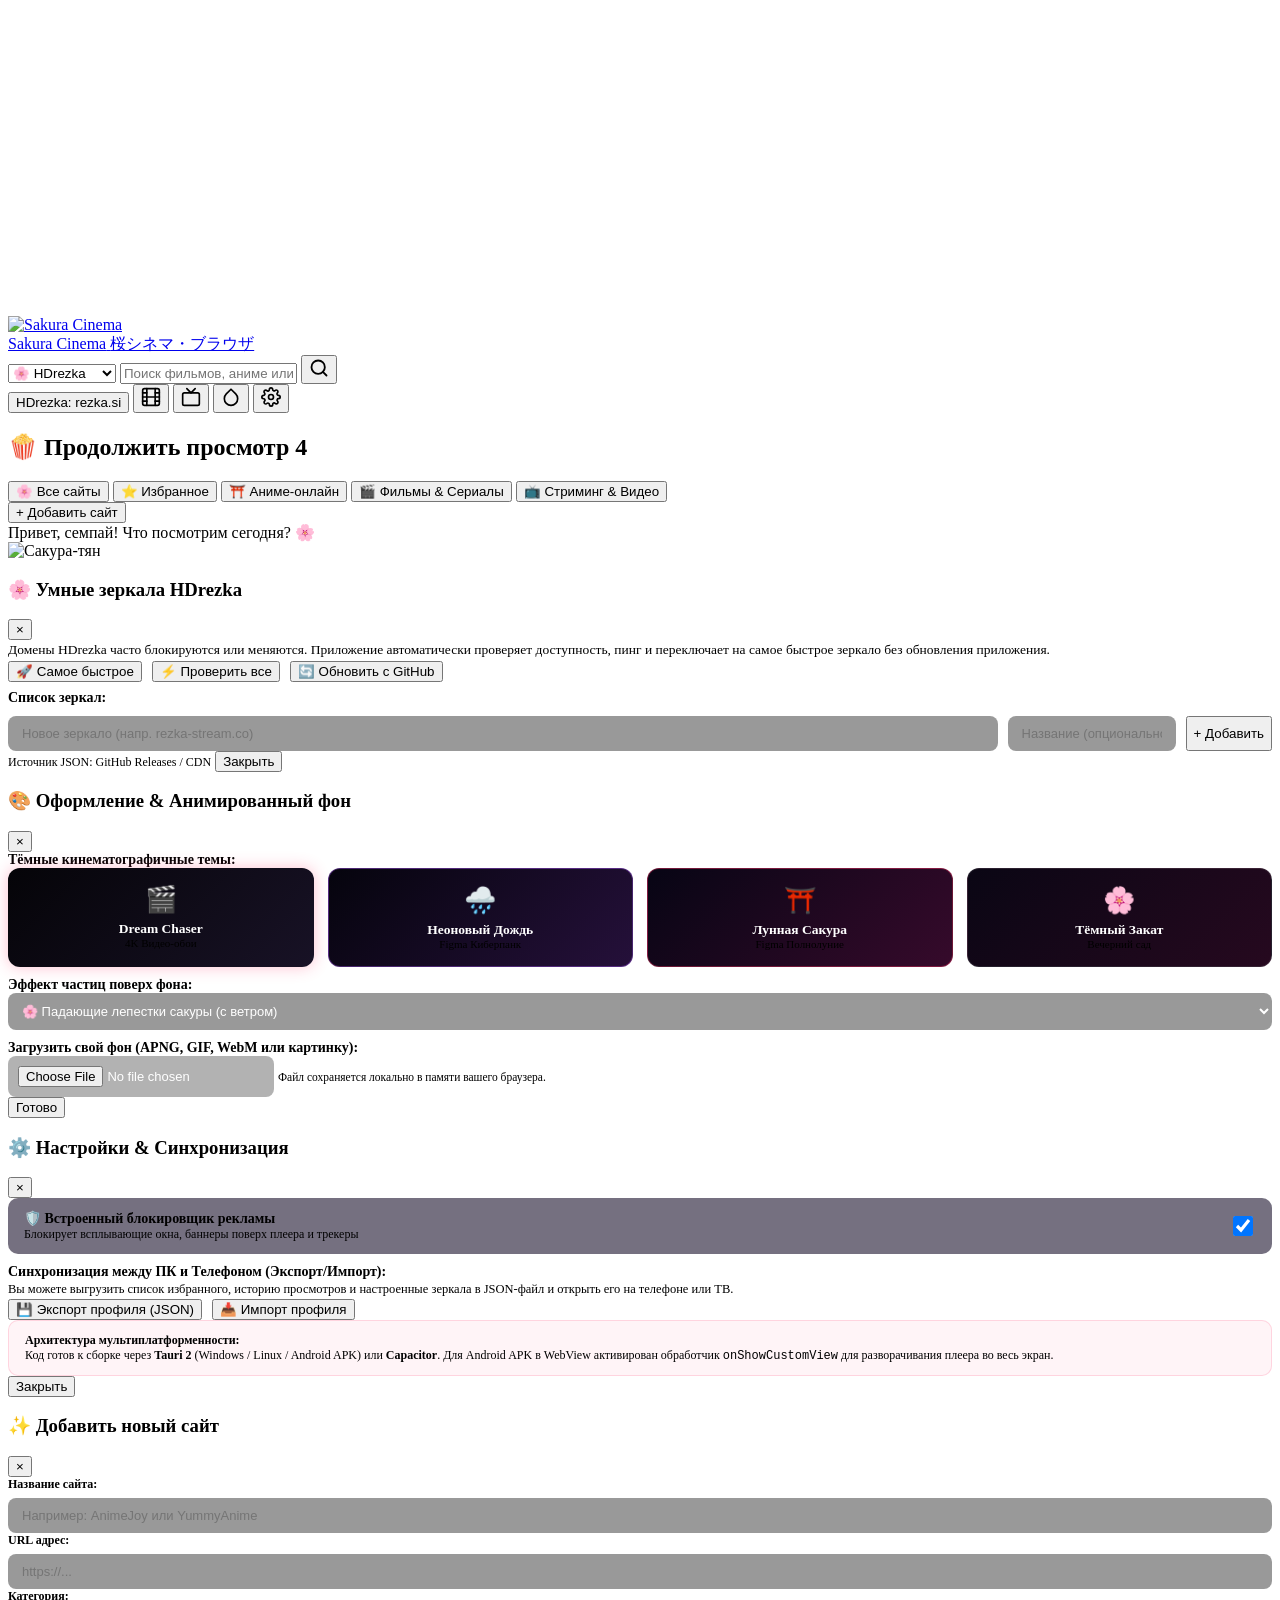
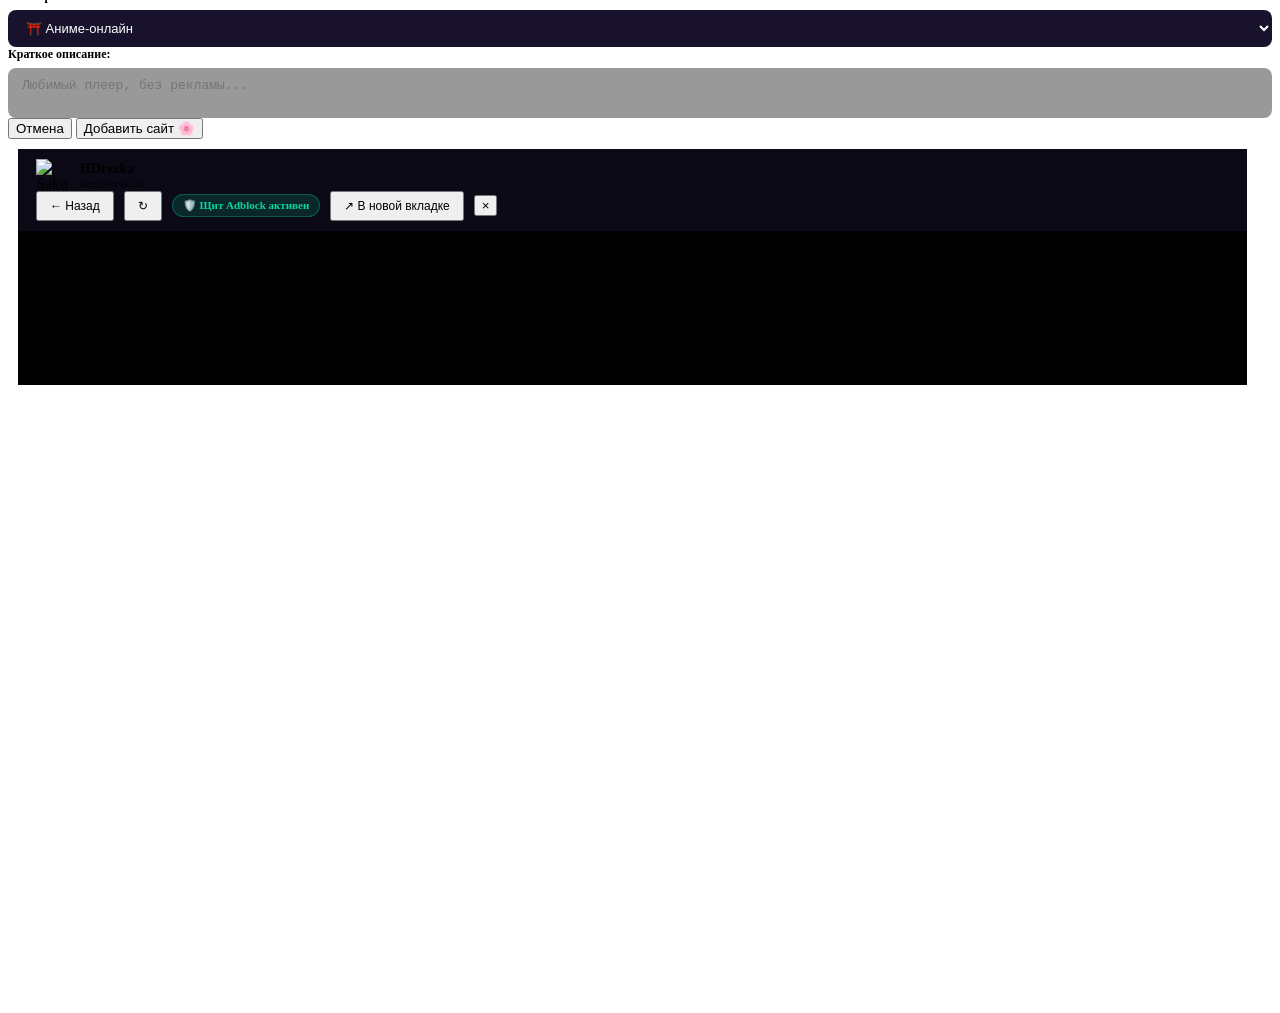
==== index.html @ 9b721555 "Add index.html" ====
<!DOCTYPE html>
<html lang="ru">
<head>
  <meta charset="UTF-8">
  <meta name="viewport" content="width=device-width, initial-scale=1.0, maximum-scale=1.0, user-scalable=no">
  <meta name="theme-color" content="#050408">
  <meta name="mobile-web-app-capable" content="yes">
  <meta name="apple-mobile-web-app-capable" content="yes">
  <link rel="manifest" href="manifest.json">
  <title>Sakura Cinema Browser 🌸 — Аниме-браузер & Кинотеатр</title>
  
  <!-- Favicon SVG -->
  <link rel="icon" type="image/png" href="assets/logo-dark.png">
  
  <!-- Stylesheets -->
  <link rel="stylesheet" href="css/styles.css">
</head>
<body class="bg-dream-chaser">

  <!-- Video Wallpaper Background Layer -->
  <div class="bg-video-container active" id="bgVideoContainer">
    <video id="bgVideoWallpaper" class="bg-video-wallpaper" src="assets/dream-chaser.mp4" autoplay loop muted playsinline></video>
    <div class="bg-dark-vignette"></div>
  </div>

  <!-- Interactive Dynamic Particle Background (Sakura Petals / Cyberpunk Rain / Fireflies) -->
  <canvas id="particleCanvas"></canvas>

  <!-- Cinema Mode Dim Backdrop -->
  <div class="cinema-dim-overlay" id="cinemaOverlay" title="Нажмите, чтобы включить свет"></div>

  <!-- Main Application Container -->
  <div class="app-container">

    <!-- Top Navigation Header -->
    <header class="main-header glass-panel">
      <!-- Logo & Brand -->
      <a href="#" class="logo-group">
        <div class="logo-icon-wrap">
          <img src="assets/logo-dark.png" alt="Sakura Cinema" class="brand-logo-img">
        </div>
        <div class="logo-text">
          <span class="logo-title">Sakura Cinema</span>
          <span class="logo-subtitle">桜シネマ・ブラウザ</span>
        </div>
      </a>

      <!-- Omnibox Multi-Search -->
      <div class="search-container">
        <form id="searchForm" class="search-box">
          <select id="searchEngine" class="search-engine-select" title="Выбор источника поиска">
            <option value="hdrezka">🌸 HDrezka</option>
            <option value="animego">🔥 AnimeGo</option>
            <option value="kinopoisk">🎬 Кинопоиск</option>
            <option value="youtube">📺 YouTube</option>
            <option value="web">🌐 Веб / URL</option>
          </select>
          <input 
            type="text" 
            id="searchInput" 
            class="search-input" 
            placeholder="Поиск фильмов, аниме или введите адрес сайта... (Клавиша /)" 
            autocomplete="off" 
            spellcheck="false"
          >
          <button type="submit" class="search-btn" title="Искать">
            <svg width="20" height="20" viewBox="0 0 24 24" fill="none" stroke="currentColor" stroke-width="2.2" stroke-linecap="round" stroke-linejoin="round">
              <circle cx="11" cy="11" r="8"></circle>
              <line x1="21" y1="21" x2="16.65" y2="16.65"></line>
            </svg>
          </button>
        </form>
      </div>

      <!-- Action Buttons -->
      <div class="header-actions">
        <!-- Quick HDrezka Mirrors Status Pill -->
        <button class="mirror-quick-btn" id="headerMirrorBtn" title="Нажмите для управления зеркалами HDrezka">
          <span class="status-dot"></span>
          <span>HDrezka:</span>
          <span class="mirror-name-text">rezka.si</span>
        </button>

        <!-- Cinema Mode Button -->
        <button class="icon-btn tooltip-wrap" id="btnCinemaMode" data-tooltip="Режим кинотеатра (Клавиша C)">
          <svg width="20" height="20" viewBox="0 0 24 24" fill="none" stroke="currentColor" stroke-width="2" stroke-linecap="round" stroke-linejoin="round">
            <rect x="2" y="2" width="20" height="20" rx="2.18" ry="2.18"></rect>
            <line x1="7" y1="2" x2="7" y2="22"></line>
            <line x1="17" y1="2" x2="17" y2="22"></line>
            <line x1="2" y1="12" x2="22" y2="12"></line>
            <line x1="2" y1="7" x2="7" y2="7"></line>
            <line x1="2" y1="17" x2="7" y2="17"></line>
            <line x1="17" y1="17" x2="22" y2="17"></line>
            <line x1="17" y1="7" x2="22" y2="7"></line>
          </svg>
        </button>

        <!-- TV Mode Button -->
        <button class="icon-btn tooltip-wrap" id="btnTvMode" data-tooltip="ТВ-режим (Для пульта)">
          <svg width="20" height="20" viewBox="0 0 24 24" fill="none" stroke="currentColor" stroke-width="2" stroke-linecap="round" stroke-linejoin="round">
            <rect x="2" y="7" width="20" height="15" rx="2" ry="2"></rect>
            <polyline points="17 2 12 7 7 2"></polyline>
          </svg>
        </button>

        <!-- Background & Themes Modal -->
        <button class="icon-btn tooltip-wrap" id="btnThemeModal" data-tooltip="Смена фона и APNG">
          <svg width="20" height="20" viewBox="0 0 24 24" fill="none" stroke="currentColor" stroke-width="2" stroke-linecap="round" stroke-linejoin="round">
            <path d="M12 2.69l5.66 5.66a8 8 0 1 1-11.31 0z"></path>
          </svg>
        </button>

        <!-- Settings Modal -->
        <button class="icon-btn tooltip-wrap" id="btnSettingsModal" data-tooltip="Настройки & Блокировщик">
          <svg width="20" height="20" viewBox="0 0 24 24" fill="none" stroke="currentColor" stroke-width="2" stroke-linecap="round" stroke-linejoin="round">
            <circle cx="12" cy="12" r="3"></circle>
            <path d="M19.4 15a1.65 1.65 0 0 0 .33 1.82l.06.06a2 2 0 0 1 0 2.83 2 2 0 0 1-2.83 0l-.06-.06a1.65 1.65 0 0 0-1.82-.33 1.65 1.65 0 0 0-1 1.51V21a2 2 0 0 1-2 2 2 2 0 0 1-2-2v-.09A1.65 1.65 0 0 0 9 19.4a1.65 1.65 0 0 0-1.82.33l-.06.06a2 2 0 0 1-2.83 0 2 2 0 0 1 0-2.83l.06-.06a1.65 1.65 0 0 0 .33-1.82 1.65 1.65 0 0 0-1.51-1H3a2 2 0 0 1-2-2 2 2 0 0 1 2-2h.09A1.65 1.65 0 0 0 4.6 9a1.65 1.65 0 0 0-.33-1.82l-.06-.06a2 2 0 0 1 0-2.83 2 2 0 0 1 2.83 0l.06.06a1.65 1.65 0 0 0 1.82.33H9a1.65 1.65 0 0 0 1-1.51V3a2 2 0 0 1 2-2 2 2 0 0 1 2 2v.09a1.65 1.65 0 0 0 1 1.51 1.65 1.65 0 0 0 1.82-.33l.06-.06a2 2 0 0 1 2.83 0 2 2 0 0 1 0 2.83l-.06.06a1.65 1.65 0 0 0-.33 1.82V9a1.65 1.65 0 0 0 1.51 1H21a2 2 0 0 1 2 2 2 2 0 0 1-2 2h-.09a1.65 1.65 0 0 0-1.51 1z"></path>
          </svg>
        </button>
      </div>
    </header>

    <!-- "Продолжить просмотр" (Continue Watching History) -->
    <section class="history-section">
      <div class="section-header">
        <h2 class="section-title">
          <span>🍿 Продолжить просмотр</span>
          <span class="badge-count" id="historyCountBadge">4</span>
        </h2>
      </div>
      <div class="history-scroll-container" id="historyContainer">
        <!-- Rendered dynamically by app.js -->
      </div>
    </section>

    <!-- Categories & Filter Pills -->
    <div class="category-filter-wrap">
      <div class="category-pills">
        <button class="cat-pill active" data-cat="all">🌸 Все сайты</button>
        <button class="cat-pill" data-cat="favorites">⭐ Избранное</button>
        <button class="cat-pill" data-cat="anime">⛩️ Аниме-онлайн</button>
        <button class="cat-pill" data-cat="cinema">🎬 Фильмы & Сериалы</button>
        <button class="cat-pill" data-cat="streaming">📺 Стриминг & Видео</button>
      </div>

      <button class="add-site-btn" id="btnOpenAddSite">
        <span>+ Добавить сайт</span>
      </button>
    </div>

    <!-- Main Sites Poster Grid -->
    <main class="sites-grid" id="sitesGrid">
      <!-- Site cards generated dynamically by app.js -->
    </main>

  </div>

  <!-- Anime Mascot Companion (Сакура-тян 🌸) -->
  <aside class="mascot-wrapper" id="mascotContainer" aria-label="Талисман Сакура-тян">
    <div class="mascot-speech-bubble hidden" id="mascotSpeech">
      <div id="mascotSpeechText">Привет, семпай! Что посмотрим сегодня? 🌸</div>
    </div>
    <div class="mascot-avatar-container" id="mascotAvatar" title="Нажми на меня!">
      <img src="assets/mascot-dark.png" alt="Сакура-тян" class="mascot-dark-img" width="95" height="95">
    </div>
  </aside>

  <!-- ========================================================================
       MODAL: HDrezka Mirrors Manager
       ======================================================================== -->
  <div class="modal-backdrop" id="mirrorsModal">
    <div class="modal-window">
      <div class="modal-header">
        <h3 class="modal-title">
          <span>🌸 Умные зеркала HDrezka</span>
        </h3>
        <button class="modal-close-btn">&times;</button>
      </div>
      <div class="modal-body">
        <div style="font-size: 13.5px; color: var(--text-muted); line-height: 1.5;">
          Домены HDrezka часто блокируются или меняются. Приложение автоматически проверяет доступность, пинг и переключает на самое быстрое зеркало без обновления приложения.
        </div>

        <div style="display: flex; gap: 10px; flex-wrap: wrap;">
          <button class="btn-primary" id="btnAutoSelectFastest">🚀 Самое быстрое</button>
          <button class="btn-secondary" id="btnTestAllMirrors">⚡ Проверить все</button>
          <button class="btn-secondary" id="btnSyncGitHubMirrors">🔄 Обновить с GitHub</button>
        </div>

        <div style="font-weight: 700; font-size: 14px; margin-top: 8px;">Список зеркал:</div>
        <div id="modalMirrorsList" style="display: flex; flex-direction: column; gap: 10px;">
          <!-- Mirrors items generated dynamically -->
        </div>

        <!-- Add Custom Mirror Input -->
        <form id="formAddMirror" style="display: flex; gap: 10px; margin-top: 10px;">
          <input 
            type="text" 
            id="inputMirrorUrl" 
            placeholder="Новое зеркало (напр. rezka-stream.co)" 
            style="flex: 1; padding: 10px 14px; border-radius: 8px; border: 1px solid var(--border-glass); background: rgba(0,0,0,0.4); color: #fff; font-size: 13px;" 
            required
          >
          <input 
            type="text" 
            id="inputMirrorLabel" 
            placeholder="Название (опционально)" 
            style="width: 140px; padding: 10px 14px; border-radius: 8px; border: 1px solid var(--border-glass); background: rgba(0,0,0,0.4); color: #fff; font-size: 13px;"
          >
          <button type="submit" class="btn-secondary">+ Добавить</button>
        </form>
      </div>
      <div class="modal-footer">
        <span style="font-size: 12px; color: var(--text-dim);">Источник JSON: GitHub Releases / CDN</span>
        <button class="btn-secondary modal-close-trigger">Закрыть</button>
      </div>
    </div>
  </div>

  <!-- ========================================================================
       MODAL: Backgrounds & Themes Selector
       ======================================================================== -->
  <div class="modal-backdrop" id="themeModal">
    <div class="modal-window">
      <div class="modal-header">
        <h3 class="modal-title">
          <span>🎨 Оформление & Анимированный фон</span>
        </h3>
        <button class="modal-close-btn">&times;</button>
      </div>
      <div class="modal-body">
        <div style="font-weight: 700; font-size: 14px;">Тёмные кинематографичные темы:</div>
        <div style="display: grid; grid-template-columns: repeat(auto-fit, minmax(170px, 1fr)); gap: 14px;">
          <!-- 1. Dream Chaser 4K Video Wallpaper -->
          <div class="bg-preset-card" data-preset="dream-chaser" style="padding: 16px; border-radius: 12px; background: linear-gradient(135deg, #050408, #181226); border: 1.5px solid var(--sakura-pink); cursor: pointer; text-align: center; box-shadow: 0 0 16px rgba(255,51,102,0.3);">
            <div style="font-size: 26px;">🎬</div>
            <div style="font-weight: 700; font-size: 13.5px; margin-top: 6px; color: #fff;">Dream Chaser</div>
            <div style="font-size: 11px; color: var(--sakura-soft);">4K Видео-обои</div>
          </div>
          <!-- 2. Cyberpunk Dark Rain -->
          <div class="bg-preset-card" data-preset="cyberpunk-dark" style="padding: 16px; border-radius: 12px; background: linear-gradient(135deg, #05040d, #25103a); border: 1px solid rgba(168,85,247,0.4); cursor: pointer; text-align: center;">
            <div style="font-size: 26px;">🌧️</div>
            <div style="font-weight: 700; font-size: 13.5px; margin-top: 6px; color: #fff;">Неоновый Дождь</div>
            <div style="font-size: 11px; color: var(--text-dim);">Figma Киберпанк</div>
          </div>
          <!-- 3. Midnight Moon & Torii -->
          <div class="bg-preset-card" data-preset="midnight-sakura" style="padding: 16px; border-radius: 12px; background: linear-gradient(135deg, #070514, #360a2b); border: 1px solid rgba(255,51,102,0.4); cursor: pointer; text-align: center;">
            <div style="font-size: 26px;">⛩️</div>
            <div style="font-weight: 700; font-size: 13.5px; margin-top: 6px; color: #fff;">Лунная Сакура</div>
            <div style="font-size: 11px; color: var(--text-dim);">Figma Полнолуние</div>
          </div>
          <!-- 4. Sakura Sunset Classic -->
          <div class="bg-preset-card" data-preset="sakura-sunset" style="padding: 16px; border-radius: 12px; background: linear-gradient(135deg, #0a0614, #26091f); border: 1px solid rgba(255,255,255,0.1); cursor: pointer; text-align: center;">
            <div style="font-size: 26px;">🌸</div>
            <div style="font-weight: 700; font-size: 13.5px; margin-top: 6px; color: #fff;">Тёмный Закат</div>
            <div style="font-size: 11px; color: var(--text-dim);">Вечерний сад</div>
          </div>
        </div>

        <div style="font-weight: 700; font-size: 14px; margin-top: 10px;">Эффект частиц поверх фона:</div>
        <select id="particleModeSelect" style="width: 100%; padding: 10px; border-radius: 8px; background: rgba(0,0,0,0.4); border: 1px solid var(--border-glass); color: #fff; font-size: 13px;">
          <option value="sakura">🌸 Падающие лепестки сакуры (с ветром)</option>
          <option value="rain">🌧️ Киберпанк-дождь (Неоновые капли)</option>
          <option value="fireflies">✨ Летние светлячки (Мягкое свечение)</option>
          <option value="off">🚫 Выключить частицы</option>
        </select>

        <div style="font-weight: 700; font-size: 14px; margin-top: 10px;">Загрузить свой фон (APNG, GIF, WebM или картинку):</div>
        <input 
          type="file" 
          id="bgCustomFileInput" 
          accept="image/png, image/apng, image/gif, image/jpeg, image/webp" 
          style="padding: 10px; background: rgba(0,0,0,0.3); border-radius: 8px; border: 1px solid var(--border-glass); color: #fff; font-size: 13px;"
        >
        <span style="font-size: 11.5px; color: var(--text-dim);">Файл сохраняется локально в памяти вашего браузера.</span>
      </div>
      <div class="modal-footer">
        <button class="btn-secondary modal-close-trigger">Готово</button>
      </div>
    </div>
  </div>

  <!-- ========================================================================
       MODAL: Settings & Sync
       ======================================================================== -->
  <div class="modal-backdrop" id="settingsModal">
    <div class="modal-window">
      <div class="modal-header">
        <h3 class="modal-title">
          <span>⚙️ Настройки & Синхронизация</span>
        </h3>
        <button class="modal-close-btn">&times;</button>
      </div>
      <div class="modal-body">
        <div style="display: flex; align-items: center; justify-content: space-between; padding: 12px 16px; background: rgba(25, 18, 44, 0.6); border-radius: 10px;">
          <div>
            <div style="font-weight: 700; font-size: 14px;">🛡️ Встроенный блокировщик рекламы</div>
            <div style="font-size: 12px; color: var(--text-muted);">Блокирует всплывающие окна, баннеры поверх плеера и трекеры</div>
          </div>
          <input type="checkbox" id="settingAdblockChk" checked style="width: 20px; height: 20px; accent-color: var(--sakura-pink); cursor: pointer;">
        </div>

        <div style="font-weight: 700; font-size: 14px; margin-top: 10px;">Синхронизация между ПК и Телефоном (Экспорт/Импорт):</div>
        <div style="font-size: 12.5px; color: var(--text-muted); line-height: 1.45;">
          Вы можете выгрузить список избранного, историю просмотров и настроенные зеркала в JSON-файл и открыть его на телефоне или ТВ.
        </div>
        <div style="display: flex; gap: 10px;">
          <button class="btn-primary" id="btnExportBackup">💾 Экспорт профиля (JSON)</button>
          <button class="btn-secondary" id="btnImportBackup">📥 Импорт профиля</button>
          <input type="file" id="importBackupFileInput" accept=".json" style="display: none;">
        </div>

        <div style="padding: 12px 16px; background: rgba(255, 117, 151, 0.08); border: 1px solid rgba(255, 117, 151, 0.25); border-radius: 10px; font-size: 12px; color: var(--sakura-soft);">
          <b>Архитектура мультиплатформенности:</b><br>
          Код готов к сборке через <b>Tauri 2</b> (Windows / Linux / Android APK) или <b>Capacitor</b>.
          Для Android APK в WebView активирован обработчик <code>onShowCustomView</code> для разворачивания плеера во весь экран.
        </div>
      </div>
      <div class="modal-footer">
        <button class="btn-secondary modal-close-trigger">Закрыть</button>
      </div>
    </div>
  </div>

  <!-- ========================================================================
       MODAL: Add Custom Site
       ======================================================================== -->
  <div class="modal-backdrop" id="addSiteModal">
    <div class="modal-window">
      <div class="modal-header">
        <h3 class="modal-title">
          <span>✨ Добавить новый сайт</span>
        </h3>
        <button class="modal-close-btn">&times;</button>
      </div>
      <form id="formAddSite">
        <div class="modal-body">
          <div style="display: flex; flex-direction: column; gap: 6px;">
            <label style="font-size: 12px; font-weight: 700; color: var(--sakura-soft);">Название сайта:</label>
            <input type="text" id="newSiteTitle" placeholder="Например: AnimeJoy или YummyAnime" required style="padding: 10px 14px; border-radius: 8px; border: 1px solid var(--border-glass); background: rgba(0,0,0,0.4); color: #fff; font-size: 13px;">
          </div>

          <div style="display: flex; flex-direction: column; gap: 6px;">
            <label style="font-size: 12px; font-weight: 700; color: var(--sakura-soft);">URL адрес:</label>
            <input type="text" id="newSiteUrl" placeholder="https://..." required style="padding: 10px 14px; border-radius: 8px; border: 1px solid var(--border-glass); background: rgba(0,0,0,0.4); color: #fff; font-size: 13px;">
          </div>

          <div style="display: flex; flex-direction: column; gap: 6px;">
            <label style="font-size: 12px; font-weight: 700; color: var(--sakura-soft);">Категория:</label>
            <select id="newSiteCategory" style="padding: 10px 14px; border-radius: 8px; border: 1px solid var(--border-glass); background: #19122c; color: #fff; font-size: 13px;">
              <option value="anime">⛩️ Аниме-онлайн</option>
              <option value="cinema">🎬 Фильмы и Сериалы</option>
              <option value="streaming">📺 Стриминг & Видео</option>
            </select>
          </div>

          <div style="display: flex; flex-direction: column; gap: 6px;">
            <label style="font-size: 12px; font-weight: 700; color: var(--sakura-soft);">Краткое описание:</label>
            <textarea id="newSiteDesc" placeholder="Любимый плеер, без рекламы..." rows="2" style="padding: 10px 14px; border-radius: 8px; border: 1px solid var(--border-glass); background: rgba(0,0,0,0.4); color: #fff; font-size: 13px; resize: none;"></textarea>
          </div>
        </div>
        <div class="modal-footer">
          <button type="button" class="btn-secondary modal-close-trigger">Отмена</button>
          <button type="submit" class="btn-primary">Добавить сайт 🌸</button>
        </div>
      </form>
    </div>
  </div>

  <!-- ========================================================================
       MODAL: In-App Cinema Web Frame / Embedded Viewer
       ======================================================================== -->
  <div class="modal-backdrop" id="inAppViewerModal" style="padding: 10px;">
    <div class="modal-window" style="max-width: 96vw; height: 94vh; max-height: 94vh;">
      <div class="modal-header" style="padding: 10px 18px; background: #0c0916;">
        <div style="display: flex; align-items: center; gap: 12px; overflow: hidden;">
          <img src="assets/logo-dark.png" alt="Sakura Cinema" style="width:32px;height:32px;object-fit:contain;">
          <div style="display: flex; flex-direction: column; overflow: hidden;">
            <span id="viewerSiteTitle" style="font-weight: 800; font-size: 14px; white-space: nowrap; overflow: hidden; text-overflow: ellipsis;">HDrezka</span>
            <span id="viewerUrlDisplay" style="font-size: 11px; color: var(--sakura-soft); white-space: nowrap; overflow: hidden; text-overflow: ellipsis;">https://rezka.si</span>
          </div>
        </div>

        <div style="display: flex; align-items: center; gap: 10px;">
          <button id="viewerBackBtn" class="btn-secondary" style="padding: 6px 12px; font-size: 12px;" title="Назад">← Назад</button>
          <button id="viewerReloadBtn" class="btn-secondary" style="padding: 6px 12px; font-size: 12px;" title="Обновить">↻</button>
          <!-- Adblock badge indicator -->
          <div style="font-size: 11px; font-weight: 700; background: rgba(6, 214, 160, 0.15); color: #06d6a0; border: 1px solid rgba(6, 214, 160, 0.3); padding: 4px 10px; border-radius: 20px; display: flex; align-items: center; gap: 5px;">
            🛡️ Щит Adblock активен
          </div>
          <!-- Direct Tab Button -->
          <button id="viewerOpenDirectBtn" class="btn-secondary" style="padding: 6px 12px; font-size: 12px;" title="Открыть во внешней вкладке">
            ↗ В новой вкладке
          </button>
          <button class="modal-close-btn">&times;</button>
        </div>
      </div>

      <div style="flex: 1; position: relative; background: #000; overflow: hidden;">
        <div id="viewerLoading" style="position:absolute; inset:0; z-index:2; display:none; align-items:center; justify-content:center; background:rgba(5,4,12,.92); color:#ff6699; font-weight:700;">
          <img src="assets/logo-dark.png" alt="Sakura Cinema" style="width:64px;height:64px;object-fit:contain;margin-right:12px;">
          <span>Загрузка плеера...</span>
        </div>
        <iframe 
          id="inAppIframe" 
          sandbox="allow-scripts allow-same-origin allow-forms allow-popups allow-fullscreen"
          allow="fullscreen; picture-in-picture; autoplay" 
          style="width: 100%; height: 100%; border: none;"
        ></iframe>
      </div>
    </div>
  </div>

  <!-- Scripts -->
  <script src="js/storage.js"></script>
  <script src="js/sakura-engine.js"></script>
  <script src="js/mirrors.js"></script>
  <script src="js/mascot.js"></script>
  <script src="js/app.js"></script>
  <script>
    if ('serviceWorker' in navigator) {
      window.addEventListener('load', () => navigator.serviceWorker.register('sw.js').catch(() => {}));
    }
  </script>
</body>
</html>
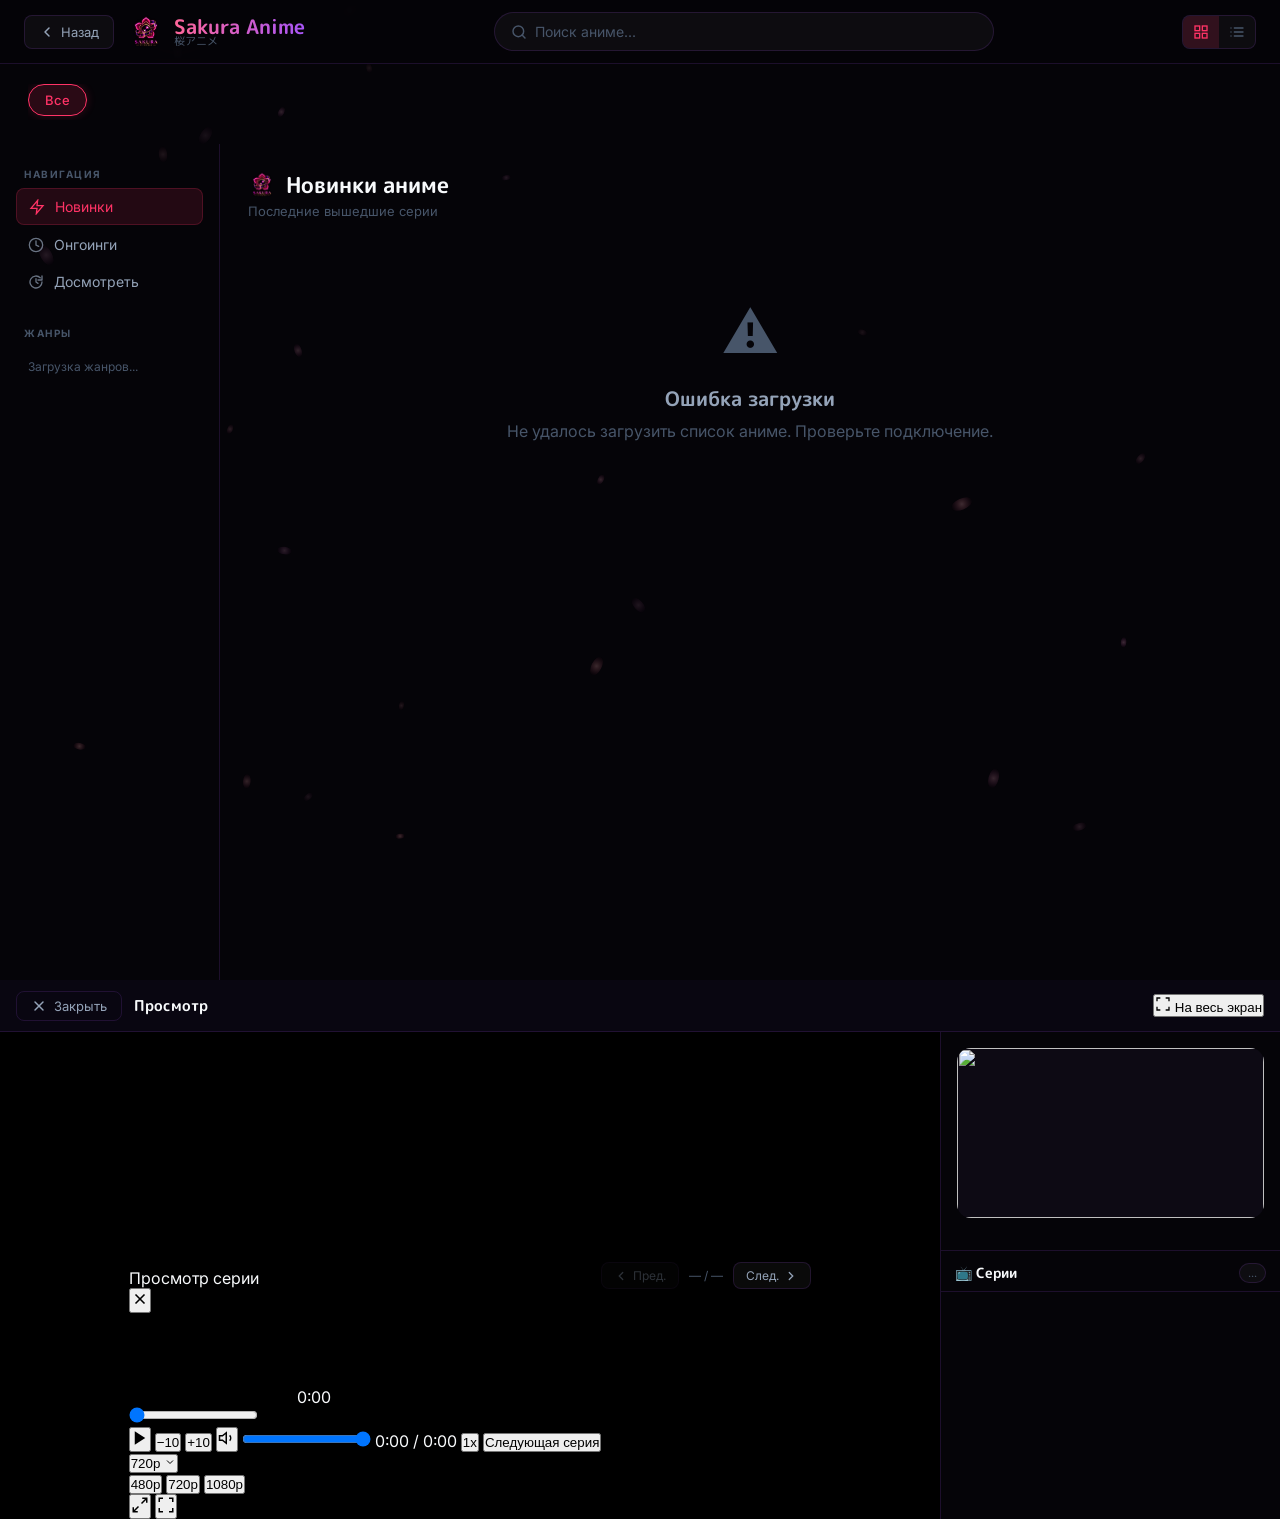
==== commit c9ab7e74: "Update index.html" ====
--- a/index.html
+++ b/index.html
@@ -1,4 +1,4 @@
-<!DOCTYPE html>
+﻿<!DOCTYPE html>
 <html lang="ru">
 <head>
   <meta charset="UTF-8">
@@ -7,420 +7,386 @@
   <meta name="mobile-web-app-capable" content="yes">
   <meta name="apple-mobile-web-app-capable" content="yes">
   <link rel="manifest" href="manifest.json">
-  <title>Sakura Cinema Browser 🌸 — Аниме-браузер & Кинотеатр</title>
-  
-  <!-- Favicon SVG -->
+  <title>Sakura Anime — Аниме онлайн</title>
   <link rel="icon" type="image/png" href="assets/logo-dark.png">
-  
-  <!-- Stylesheets -->
-  <link rel="stylesheet" href="css/styles.css">
+  <link rel="stylesheet" href="css/anilibria.css">
 </head>
-<body class="bg-dream-chaser">
-
-  <!-- Video Wallpaper Background Layer -->
-  <div class="bg-video-container active" id="bgVideoContainer">
-    <video id="bgVideoWallpaper" class="bg-video-wallpaper" src="assets/dream-chaser.mp4" autoplay loop muted playsinline></video>
-    <div class="bg-dark-vignette"></div>
+<body>
+
+<!-- Particle canvas -->
+<canvas id="particleCanvas"></canvas>
+
+<!-- Toast container -->
+<div class="toast-container" id="toastContainer"></div>
+
+<!-- ══════════════════════════════════════════
+     MAIN APP
+════════════════════════════════════════════ -->
+<div id="app">
+
+  <!-- ── Top Header ───────────────────────────────────────── -->
+  <header class="ani-header">
+
+    <div class="ani-header-left">
+      <!-- Back to Sakura Cinema -->
+      <a class="back-btn" href="index.html" title="Назад в Sakura Cinema">
+        <svg viewBox="0 0 24 24" fill="none" stroke="currentColor" stroke-width="2.2" stroke-linecap="round" stroke-linejoin="round">
+          <polyline points="15 18 9 12 15 6"/>
+        </svg>
+        Назад
+      </a>
+
+      <!-- Brand -->
+      <a class="ani-brand" href="anilibria.html">
+        <div class="ani-brand-icon">
+          <img src="assets/logo-dark.png" alt="Sakura Cinema" class="ani-brand-logo">
+        </div>
+        <div>
+          <div class="ani-brand-name">Sakura Anime</div>
+          <div class="ani-brand-sub">桜アニメ</div>
+        </div>
+      </a>
+    </div>
+
+    <!-- Search -->
+    <div class="ani-search-wrap">
+      <form class="ani-search-form" id="aniSearchForm" autocomplete="off">
+        <svg width="16" height="16" viewBox="0 0 24 24" fill="none" stroke="currentColor" stroke-width="2.2" stroke-linecap="round" stroke-linejoin="round">
+          <circle cx="11" cy="11" r="8"/><line x1="21" y1="21" x2="16.65" y2="16.65"/>
+        </svg>
+        <input
+          type="text"
+          id="aniSearchInput"
+          class="ani-search-input"
+          placeholder="Поиск аниме..."
+          role="combobox"
+          aria-autocomplete="list"
+          aria-controls="aniSearchPreview"
+          aria-expanded="false"
+          spellcheck="false"
+        >
+        <button type="button" class="ani-search-clear" id="aniSearchClear" aria-label="Очистить">
+          <svg width="14" height="14" viewBox="0 0 24 24" fill="none" stroke="currentColor" stroke-width="2.5" stroke-linecap="round">
+            <line x1="18" y1="6" x2="6" y2="18"/><line x1="6" y1="6" x2="18" y2="18"/>
+          </svg>
+        </button>
+      </form>
+      <div class="ani-search-preview" id="aniSearchPreview" role="listbox" aria-label="Предпросмотр поиска" hidden></div>
+    </div>
+
+    <!-- Right controls -->
+    <div class="ani-header-right">
+      <div class="ani-view-toggle">
+        <button class="view-btn active" id="viewGrid" title="Сетка" aria-label="Вид сетка">
+          <svg width="16" height="16" viewBox="0 0 24 24" fill="none" stroke="currentColor" stroke-width="2" stroke-linecap="round">
+            <rect x="3" y="3" width="7" height="7"/><rect x="14" y="3" width="7" height="7"/>
+            <rect x="3" y="14" width="7" height="7"/><rect x="14" y="14" width="7" height="7"/>
+          </svg>
+        </button>
+        <button class="view-btn" id="viewList" title="Список" aria-label="Вид список">
+          <svg width="16" height="16" viewBox="0 0 24 24" fill="none" stroke="currentColor" stroke-width="2" stroke-linecap="round">
+            <line x1="8" y1="6" x2="21" y2="6"/><line x1="8" y1="12" x2="21" y2="12"/><line x1="8" y1="18" x2="21" y2="18"/>
+            <line x1="3" y1="6" x2="3.01" y2="6"/><line x1="3" y1="12" x2="3.01" y2="12"/><line x1="3" y1="18" x2="3.01" y2="18"/>
+          </svg>
+        </button>
+      </div>
+    </div>
+
+  </header>
+
+  <!-- ── Hero Slider ───────────────────────────────────────── -->
+  <section class="ani-hero" id="aniHero">
+    <div class="hero-bg" id="heroBg"></div>
+    <div class="hero-gradient"></div>
+
+    <div class="hero-content">
+      <div class="hero-badges" id="heroBadges"></div>
+      <h1 class="hero-title" id="heroTitle">Загрузка...</h1>
+      <div class="hero-title-en" id="heroTitleEn"></div>
+      <p class="hero-desc" id="heroDesc"></p>
+      <div class="hero-genres" id="heroGenres"></div>
+      <div class="hero-actions">
+        <button class="hero-play-btn" id="heroPlayBtn">
+          <svg width="18" height="18" viewBox="0 0 24 24" fill="currentColor"><polygon points="5,3 19,12 5,21"/></svg>
+          Смотреть
+        </button>
+        <button class="hero-info-btn" id="heroInfoBtn">
+          <svg width="16" height="16" viewBox="0 0 24 24" fill="none" stroke="currentColor" stroke-width="2" stroke-linecap="round">
+            <circle cx="12" cy="12" r="10"/><line x1="12" y1="8" x2="12" y2="12"/><line x1="12" y1="16" x2="12.01" y2="16"/>
+          </svg>
+          Подробнее
+        </button>
+      </div>
+    </div>
+
+    <!-- Arrow nav -->
+    <button class="hero-prev" id="heroPrev" aria-label="Предыдущее">
+      <svg width="20" height="20" viewBox="0 0 24 24" fill="none" stroke="currentColor" stroke-width="2.2" stroke-linecap="round"><polyline points="15 18 9 12 15 6"/></svg>
+    </button>
+    <button class="hero-next" id="heroNext" aria-label="Следующее">
+      <svg width="20" height="20" viewBox="0 0 24 24" fill="none" stroke="currentColor" stroke-width="2.2" stroke-linecap="round"><polyline points="9 18 15 12 9 6"/></svg>
+    </button>
+    <div class="hero-dots" id="heroDots"></div>
+  </section>
+
+  <!-- ── Genre filter bar ──────────────────────────────────── -->
+  <div class="ani-content" style="padding-bottom:0;padding-top:20px">
+    <div class="genre-filter-bar" id="genreFilterBar">
+      <button class="gf-pill active" data-all>Все</button>
+      <!-- Dynamic genre pills injected here by JS -->
+    </div>
   </div>
 
-  <!-- Interactive Dynamic Particle Background (Sakura Petals / Cyberpunk Rain / Fireflies) -->
-  <canvas id="particleCanvas"></canvas>
-
-  <!-- Cinema Mode Dim Backdrop -->
-  <div class="cinema-dim-overlay" id="cinemaOverlay" title="Нажмите, чтобы включить свет"></div>
-
-  <!-- Main Application Container -->
-  <div class="app-container">
-
-    <!-- Top Navigation Header -->
-    <header class="main-header glass-panel">
-      <!-- Logo & Brand -->
-      <a href="#" class="logo-group">
-        <div class="logo-icon-wrap">
-          <img src="assets/logo-dark.png" alt="Sakura Cinema" class="brand-logo-img">
-        </div>
-        <div class="logo-text">
-          <span class="logo-title">Sakura Cinema</span>
-          <span class="logo-subtitle">桜シネマ・ブラウザ</span>
-        </div>
-      </a>
-
-      <!-- Omnibox Multi-Search -->
-      <div class="search-container">
-        <form id="searchForm" class="search-box">
-          <select id="searchEngine" class="search-engine-select" title="Выбор источника поиска">
-            <option value="hdrezka">🌸 HDrezka</option>
-            <option value="animego">🔥 AnimeGo</option>
-            <option value="kinopoisk">🎬 Кинопоиск</option>
-            <option value="youtube">📺 YouTube</option>
-            <option value="web">🌐 Веб / URL</option>
-          </select>
-          <input 
-            type="text" 
-            id="searchInput" 
-            class="search-input" 
-            placeholder="Поиск фильмов, аниме или введите адрес сайта... (Клавиша /)" 
-            autocomplete="off" 
-            spellcheck="false"
-          >
-          <button type="submit" class="search-btn" title="Искать">
-            <svg width="20" height="20" viewBox="0 0 24 24" fill="none" stroke="currentColor" stroke-width="2.2" stroke-linecap="round" stroke-linejoin="round">
-              <circle cx="11" cy="11" r="8"></circle>
-              <line x1="21" y1="21" x2="16.65" y2="16.65"></line>
-            </svg>
+  <!-- ── Main layout (sidebar + content) ──────────────────── -->
+  <div class="ani-main">
+
+    <!-- Sidebar -->
+    <aside class="ani-sidebar">
+
+      <div class="sidebar-section">
+        <div class="sidebar-label">Навигация</div>
+        <ul class="sidebar-nav">
+          <li>
+            <button class="sidebar-nav-item active" id="navLatest">
+              <svg width="16" height="16" viewBox="0 0 24 24" fill="none" stroke="currentColor" stroke-width="2" stroke-linecap="round">
+                <polygon points="13 2 3 14 12 14 11 22 21 10 12 10 13 2"/>
+              </svg>
+              Новинки
+            </button>
+          </li>
+          <li>
+            <button class="sidebar-nav-item" id="navOngoing">
+              <svg width="16" height="16" viewBox="0 0 24 24" fill="none" stroke="currentColor" stroke-width="2" stroke-linecap="round">
+                <circle cx="12" cy="12" r="10"/>
+                <polyline points="12 6 12 12 16 14"/>
+              </svg>
+              Онгоинги
+            </button>
+          </li>
+          <li>
+            <button class="sidebar-nav-item" id="navContinue">
+              <svg width="16" height="16" viewBox="0 0 24 24" fill="none" stroke="currentColor" stroke-width="2" stroke-linecap="round" stroke-linejoin="round">
+                <path d="M21 12a9 9 0 1 1-2.64-6.36"/>
+                <polyline points="21 3 21 9 15 9"/>
+                <polyline points="12 7 12 12 15 14"/>
+              </svg>
+              Досмотреть
+              <span class="sidebar-nav-count" id="continueWatchCount"></span>
+            </button>
+          </li>
+        </ul>
+      </div>
+
+      <div class="sidebar-section">
+        <div class="sidebar-label">Жанры</div>
+        <div class="genre-pills" id="sidebarGenres">
+          <!-- Dynamic genres injected by JS -->
+          <div style="padding:12px;font-size:12px;color:#475569">Загрузка жанров...</div>
+        </div>
+      </div>
+
+    </aside>
+
+    <!-- Content -->
+    <main class="ani-content">
+
+      <!-- Section header -->
+      <div class="section-header">
+        <div>
+          <div class="section-title">
+            <img class="title-logo" src="assets/logo-dark.png" alt="Sakura Cinema">
+            <span id="sectionMainTitle">Новинки аниме</span>
+          </div>
+          <div class="section-subtitle" id="sectionSubtitle">Последние вышедшие серии</div>
+        </div>
+      </div>
+
+      <!-- Cards grid -->
+      <div class="cards-grid" id="cardsGrid">
+        <!-- Dynamic content by JS -->
+      </div>
+
+      <!-- Load more -->
+      <div class="load-more-wrap">
+        <button class="load-more-btn" id="loadMoreBtn" style="display:none">
+          <svg width="16" height="16" viewBox="0 0 24 24" fill="none" stroke="currentColor" stroke-width="2" stroke-linecap="round">
+            <polyline points="23 4 23 10 17 10"/>
+            <path d="M20.49 15a9 9 0 1 1-2.12-9.36L23 10"/>
+          </svg>
+          Загрузить ещё
+        </button>
+      </div>
+
+    </main>
+  </div>
+
+</div><!-- /#app -->
+
+
+<!-- ══════════════════════════════════════════
+     PLAYER MODAL
+════════════════════════════════════════════ -->
+<div class="player-modal-backdrop" id="playerBackdrop">
+  <div class="player-modal">
+
+    <!-- Modal header -->
+    <div class="player-modal-header">
+      <button class="player-close-btn" id="playerCloseBtn">
+        <svg width="16" height="16" viewBox="0 0 24 24" fill="none" stroke="currentColor" stroke-width="2.2" stroke-linecap="round">
+          <line x1="18" y1="6" x2="6" y2="18"/><line x1="6" y1="6" x2="18" y2="18"/>
+        </svg>
+        Закрыть
+      </button>
+      <div class="player-modal-title" id="playerModalTitle">Просмотр</div>
+      <button class="player-header-fullscreen" id="playerHeaderFullscreenBtn" type="button" aria-label="Полноэкранный режим">
+        <svg width="16" height="16" viewBox="0 0 24 24" fill="none" stroke="currentColor" stroke-width="2">
+          <path d="M8 3H3v5M16 3h5v5M8 21H3v-5M16 21h5v-5"/>
+        </svg>
+        <span>На весь экран</span>
+      </button>
+    </div>
+
+    <div class="player-body">
+
+    <!-- Video section -->
+    <div class="player-video-section">
+      <div class="player-video-wrap" id="playerVideoWrap">
+        <video
+          id="animeVideoPlayer"
+          playsinline
+          crossorigin="anonymous"
+        ></video>
+        <div class="custom-player-topbar">
+          <div class="custom-player-now" id="customPlayerNow">Просмотр серии</div>
+          <button class="custom-player-btn" id="customCloseBtn" type="button" aria-label="Закрыть плеер">
+            <svg width="18" height="18" viewBox="0 0 24 24" fill="none" stroke="currentColor" stroke-width="2.2"><line x1="18" y1="6" x2="6" y2="18"/><line x1="6" y1="6" x2="18" y2="18"/></svg>
           </button>
-        </form>
-      </div>
-
-      <!-- Action Buttons -->
-      <div class="header-actions">
-        <!-- Quick HDrezka Mirrors Status Pill -->
-        <button class="mirror-quick-btn" id="headerMirrorBtn" title="Нажмите для управления зеркалами HDrezka">
-          <span class="status-dot"></span>
-          <span>HDrezka:</span>
-          <span class="mirror-name-text">rezka.si</span>
-        </button>
-
-        <!-- Cinema Mode Button -->
-        <button class="icon-btn tooltip-wrap" id="btnCinemaMode" data-tooltip="Режим кинотеатра (Клавиша C)">
-          <svg width="20" height="20" viewBox="0 0 24 24" fill="none" stroke="currentColor" stroke-width="2" stroke-linecap="round" stroke-linejoin="round">
-            <rect x="2" y="2" width="20" height="20" rx="2.18" ry="2.18"></rect>
-            <line x1="7" y1="2" x2="7" y2="22"></line>
-            <line x1="17" y1="2" x2="17" y2="22"></line>
-            <line x1="2" y1="12" x2="22" y2="12"></line>
-            <line x1="2" y1="7" x2="7" y2="7"></line>
-            <line x1="2" y1="17" x2="7" y2="17"></line>
-            <line x1="17" y1="17" x2="22" y2="17"></line>
-            <line x1="17" y1="7" x2="22" y2="7"></line>
-          </svg>
-        </button>
-
-        <!-- TV Mode Button -->
-        <button class="icon-btn tooltip-wrap" id="btnTvMode" data-tooltip="ТВ-режим (Для пульта)">
-          <svg width="20" height="20" viewBox="0 0 24 24" fill="none" stroke="currentColor" stroke-width="2" stroke-linecap="round" stroke-linejoin="round">
-            <rect x="2" y="7" width="20" height="15" rx="2" ry="2"></rect>
-            <polyline points="17 2 12 7 7 2"></polyline>
-          </svg>
-        </button>
-
-        <!-- Background & Themes Modal -->
-        <button class="icon-btn tooltip-wrap" id="btnThemeModal" data-tooltip="Смена фона и APNG">
-          <svg width="20" height="20" viewBox="0 0 24 24" fill="none" stroke="currentColor" stroke-width="2" stroke-linecap="round" stroke-linejoin="round">
-            <path d="M12 2.69l5.66 5.66a8 8 0 1 1-11.31 0z"></path>
-          </svg>
-        </button>
-
-        <!-- Settings Modal -->
-        <button class="icon-btn tooltip-wrap" id="btnSettingsModal" data-tooltip="Настройки & Блокировщик">
-          <svg width="20" height="20" viewBox="0 0 24 24" fill="none" stroke="currentColor" stroke-width="2" stroke-linecap="round" stroke-linejoin="round">
-            <circle cx="12" cy="12" r="3"></circle>
-            <path d="M19.4 15a1.65 1.65 0 0 0 .33 1.82l.06.06a2 2 0 0 1 0 2.83 2 2 0 0 1-2.83 0l-.06-.06a1.65 1.65 0 0 0-1.82-.33 1.65 1.65 0 0 0-1 1.51V21a2 2 0 0 1-2 2 2 2 0 0 1-2-2v-.09A1.65 1.65 0 0 0 9 19.4a1.65 1.65 0 0 0-1.82.33l-.06.06a2 2 0 0 1-2.83 0 2 2 0 0 1 0-2.83l.06-.06a1.65 1.65 0 0 0 .33-1.82 1.65 1.65 0 0 0-1.51-1H3a2 2 0 0 1-2-2 2 2 0 0 1 2-2h.09A1.65 1.65 0 0 0 4.6 9a1.65 1.65 0 0 0-.33-1.82l-.06-.06a2 2 0 0 1 0-2.83 2 2 0 0 1 2.83 0l.06.06a1.65 1.65 0 0 0 1.82.33H9a1.65 1.65 0 0 0 1-1.51V3a2 2 0 0 1 2-2 2 2 0 0 1 2 2v.09a1.65 1.65 0 0 0 1 1.51 1.65 1.65 0 0 0 1.82-.33l.06-.06a2 2 0 0 1 2.83 0 2 2 0 0 1 0 2.83l-.06.06a1.65 1.65 0 0 0-.33 1.82V9a1.65 1.65 0 0 0 1.51 1H21a2 2 0 0 1 2 2 2 2 0 0 1-2 2h-.09a1.65 1.65 0 0 0-1.51 1z"></path>
-          </svg>
-        </button>
-      </div>
-    </header>
-
-    <!-- "Продолжить просмотр" (Continue Watching History) -->
-    <section class="history-section">
-      <div class="section-header">
-        <h2 class="section-title">
-          <span>🍿 Продолжить просмотр</span>
-          <span class="badge-count" id="historyCountBadge">4</span>
-        </h2>
-      </div>
-      <div class="history-scroll-container" id="historyContainer">
-        <!-- Rendered dynamically by app.js -->
-      </div>
-    </section>
-
-    <!-- Categories & Filter Pills -->
-    <div class="category-filter-wrap">
-      <div class="category-pills">
-        <button class="cat-pill active" data-cat="all">🌸 Все сайты</button>
-        <button class="cat-pill" data-cat="favorites">⭐ Избранное</button>
-        <button class="cat-pill" data-cat="anime">⛩️ Аниме-онлайн</button>
-        <button class="cat-pill" data-cat="cinema">🎬 Фильмы & Сериалы</button>
-        <button class="cat-pill" data-cat="streaming">📺 Стриминг & Видео</button>
-      </div>
-
-      <button class="add-site-btn" id="btnOpenAddSite">
-        <span>+ Добавить сайт</span>
-      </button>
-    </div>
-
-    <!-- Main Sites Poster Grid -->
-    <main class="sites-grid" id="sitesGrid">
-      <!-- Site cards generated dynamically by app.js -->
-    </main>
-
-  </div>
-
-  <!-- Anime Mascot Companion (Сакура-тян 🌸) -->
-  <aside class="mascot-wrapper" id="mascotContainer" aria-label="Талисман Сакура-тян">
-    <div class="mascot-speech-bubble hidden" id="mascotSpeech">
-      <div id="mascotSpeechText">Привет, семпай! Что посмотрим сегодня? 🌸</div>
-    </div>
-    <div class="mascot-avatar-container" id="mascotAvatar" title="Нажми на меня!">
-      <img src="assets/mascot-dark.png" alt="Сакура-тян" class="mascot-dark-img" width="95" height="95">
-    </div>
-  </aside>
-
-  <!-- ========================================================================
-       MODAL: HDrezka Mirrors Manager
-       ======================================================================== -->
-  <div class="modal-backdrop" id="mirrorsModal">
-    <div class="modal-window">
-      <div class="modal-header">
-        <h3 class="modal-title">
-          <span>🌸 Умные зеркала HDrezka</span>
-        </h3>
-        <button class="modal-close-btn">&times;</button>
-      </div>
-      <div class="modal-body">
-        <div style="font-size: 13.5px; color: var(--text-muted); line-height: 1.5;">
-          Домены HDrezka часто блокируются или меняются. Приложение автоматически проверяет доступность, пинг и переключает на самое быстрое зеркало без обновления приложения.
-        </div>
-
-        <div style="display: flex; gap: 10px; flex-wrap: wrap;">
-          <button class="btn-primary" id="btnAutoSelectFastest">🚀 Самое быстрое</button>
-          <button class="btn-secondary" id="btnTestAllMirrors">⚡ Проверить все</button>
-          <button class="btn-secondary" id="btnSyncGitHubMirrors">🔄 Обновить с GitHub</button>
-        </div>
-
-        <div style="font-weight: 700; font-size: 14px; margin-top: 8px;">Список зеркал:</div>
-        <div id="modalMirrorsList" style="display: flex; flex-direction: column; gap: 10px;">
-          <!-- Mirrors items generated dynamically -->
-        </div>
-
-        <!-- Add Custom Mirror Input -->
-        <form id="formAddMirror" style="display: flex; gap: 10px; margin-top: 10px;">
-          <input 
-            type="text" 
-            id="inputMirrorUrl" 
-            placeholder="Новое зеркало (напр. rezka-stream.co)" 
-            style="flex: 1; padding: 10px 14px; border-radius: 8px; border: 1px solid var(--border-glass); background: rgba(0,0,0,0.4); color: #fff; font-size: 13px;" 
-            required
-          >
-          <input 
-            type="text" 
-            id="inputMirrorLabel" 
-            placeholder="Название (опционально)" 
-            style="width: 140px; padding: 10px 14px; border-radius: 8px; border: 1px solid var(--border-glass); background: rgba(0,0,0,0.4); color: #fff; font-size: 13px;"
-          >
-          <button type="submit" class="btn-secondary">+ Добавить</button>
-        </form>
-      </div>
-      <div class="modal-footer">
-        <span style="font-size: 12px; color: var(--text-dim);">Источник JSON: GitHub Releases / CDN</span>
-        <button class="btn-secondary modal-close-trigger">Закрыть</button>
-      </div>
-    </div>
-  </div>
-
-  <!-- ========================================================================
-       MODAL: Backgrounds & Themes Selector
-       ======================================================================== -->
-  <div class="modal-backdrop" id="themeModal">
-    <div class="modal-window">
-      <div class="modal-header">
-        <h3 class="modal-title">
-          <span>🎨 Оформление & Анимированный фон</span>
-        </h3>
-        <button class="modal-close-btn">&times;</button>
-      </div>
-      <div class="modal-body">
-        <div style="font-weight: 700; font-size: 14px;">Тёмные кинематографичные темы:</div>
-        <div style="display: grid; grid-template-columns: repeat(auto-fit, minmax(170px, 1fr)); gap: 14px;">
-          <!-- 1. Dream Chaser 4K Video Wallpaper -->
-          <div class="bg-preset-card" data-preset="dream-chaser" style="padding: 16px; border-radius: 12px; background: linear-gradient(135deg, #050408, #181226); border: 1.5px solid var(--sakura-pink); cursor: pointer; text-align: center; box-shadow: 0 0 16px rgba(255,51,102,0.3);">
-            <div style="font-size: 26px;">🎬</div>
-            <div style="font-weight: 700; font-size: 13.5px; margin-top: 6px; color: #fff;">Dream Chaser</div>
-            <div style="font-size: 11px; color: var(--sakura-soft);">4K Видео-обои</div>
-          </div>
-          <!-- 2. Cyberpunk Dark Rain -->
-          <div class="bg-preset-card" data-preset="cyberpunk-dark" style="padding: 16px; border-radius: 12px; background: linear-gradient(135deg, #05040d, #25103a); border: 1px solid rgba(168,85,247,0.4); cursor: pointer; text-align: center;">
-            <div style="font-size: 26px;">🌧️</div>
-            <div style="font-weight: 700; font-size: 13.5px; margin-top: 6px; color: #fff;">Неоновый Дождь</div>
-            <div style="font-size: 11px; color: var(--text-dim);">Figma Киберпанк</div>
-          </div>
-          <!-- 3. Midnight Moon & Torii -->
-          <div class="bg-preset-card" data-preset="midnight-sakura" style="padding: 16px; border-radius: 12px; background: linear-gradient(135deg, #070514, #360a2b); border: 1px solid rgba(255,51,102,0.4); cursor: pointer; text-align: center;">
-            <div style="font-size: 26px;">⛩️</div>
-            <div style="font-weight: 700; font-size: 13.5px; margin-top: 6px; color: #fff;">Лунная Сакура</div>
-            <div style="font-size: 11px; color: var(--text-dim);">Figma Полнолуние</div>
-          </div>
-          <!-- 4. Sakura Sunset Classic -->
-          <div class="bg-preset-card" data-preset="sakura-sunset" style="padding: 16px; border-radius: 12px; background: linear-gradient(135deg, #0a0614, #26091f); border: 1px solid rgba(255,255,255,0.1); cursor: pointer; text-align: center;">
-            <div style="font-size: 26px;">🌸</div>
-            <div style="font-weight: 700; font-size: 13.5px; margin-top: 6px; color: #fff;">Тёмный Закат</div>
-            <div style="font-size: 11px; color: var(--text-dim);">Вечерний сад</div>
-          </div>
-        </div>
-
-        <div style="font-weight: 700; font-size: 14px; margin-top: 10px;">Эффект частиц поверх фона:</div>
-        <select id="particleModeSelect" style="width: 100%; padding: 10px; border-radius: 8px; background: rgba(0,0,0,0.4); border: 1px solid var(--border-glass); color: #fff; font-size: 13px;">
-          <option value="sakura">🌸 Падающие лепестки сакуры (с ветром)</option>
-          <option value="rain">🌧️ Киберпанк-дождь (Неоновые капли)</option>
-          <option value="fireflies">✨ Летние светлячки (Мягкое свечение)</option>
-          <option value="off">🚫 Выключить частицы</option>
-        </select>
-
-        <div style="font-weight: 700; font-size: 14px; margin-top: 10px;">Загрузить свой фон (APNG, GIF, WebM или картинку):</div>
-        <input 
-          type="file" 
-          id="bgCustomFileInput" 
-          accept="image/png, image/apng, image/gif, image/jpeg, image/webp" 
-          style="padding: 10px; background: rgba(0,0,0,0.3); border-radius: 8px; border: 1px solid var(--border-glass); color: #fff; font-size: 13px;"
-        >
-        <span style="font-size: 11.5px; color: var(--text-dim);">Файл сохраняется локально в памяти вашего браузера.</span>
-      </div>
-      <div class="modal-footer">
-        <button class="btn-secondary modal-close-trigger">Готово</button>
-      </div>
-    </div>
-  </div>
-
-  <!-- ========================================================================
-       MODAL: Settings & Sync
-       ======================================================================== -->
-  <div class="modal-backdrop" id="settingsModal">
-    <div class="modal-window">
-      <div class="modal-header">
-        <h3 class="modal-title">
-          <span>⚙️ Настройки & Синхронизация</span>
-        </h3>
-        <button class="modal-close-btn">&times;</button>
-      </div>
-      <div class="modal-body">
-        <div style="display: flex; align-items: center; justify-content: space-between; padding: 12px 16px; background: rgba(25, 18, 44, 0.6); border-radius: 10px;">
-          <div>
-            <div style="font-weight: 700; font-size: 14px;">🛡️ Встроенный блокировщик рекламы</div>
-            <div style="font-size: 12px; color: var(--text-muted);">Блокирует всплывающие окна, баннеры поверх плеера и трекеры</div>
-          </div>
-          <input type="checkbox" id="settingAdblockChk" checked style="width: 20px; height: 20px; accent-color: var(--sakura-pink); cursor: pointer;">
-        </div>
-
-        <div style="font-weight: 700; font-size: 14px; margin-top: 10px;">Синхронизация между ПК и Телефоном (Экспорт/Импорт):</div>
-        <div style="font-size: 12.5px; color: var(--text-muted); line-height: 1.45;">
-          Вы можете выгрузить список избранного, историю просмотров и настроенные зеркала в JSON-файл и открыть его на телефоне или ТВ.
-        </div>
-        <div style="display: flex; gap: 10px;">
-          <button class="btn-primary" id="btnExportBackup">💾 Экспорт профиля (JSON)</button>
-          <button class="btn-secondary" id="btnImportBackup">📥 Импорт профиля</button>
-          <input type="file" id="importBackupFileInput" accept=".json" style="display: none;">
-        </div>
-
-        <div style="padding: 12px 16px; background: rgba(255, 117, 151, 0.08); border: 1px solid rgba(255, 117, 151, 0.25); border-radius: 10px; font-size: 12px; color: var(--sakura-soft);">
-          <b>Архитектура мультиплатформенности:</b><br>
-          Код готов к сборке через <b>Tauri 2</b> (Windows / Linux / Android APK) или <b>Capacitor</b>.
-          Для Android APK в WebView активирован обработчик <code>onShowCustomView</code> для разворачивания плеера во весь экран.
-        </div>
-      </div>
-      <div class="modal-footer">
-        <button class="btn-secondary modal-close-trigger">Закрыть</button>
-      </div>
-    </div>
-  </div>
-
-  <!-- ========================================================================
-       MODAL: Add Custom Site
-       ======================================================================== -->
-  <div class="modal-backdrop" id="addSiteModal">
-    <div class="modal-window">
-      <div class="modal-header">
-        <h3 class="modal-title">
-          <span>✨ Добавить новый сайт</span>
-        </h3>
-        <button class="modal-close-btn">&times;</button>
-      </div>
-      <form id="formAddSite">
-        <div class="modal-body">
-          <div style="display: flex; flex-direction: column; gap: 6px;">
-            <label style="font-size: 12px; font-weight: 700; color: var(--sakura-soft);">Название сайта:</label>
-            <input type="text" id="newSiteTitle" placeholder="Например: AnimeJoy или YummyAnime" required style="padding: 10px 14px; border-radius: 8px; border: 1px solid var(--border-glass); background: rgba(0,0,0,0.4); color: #fff; font-size: 13px;">
-          </div>
-
-          <div style="display: flex; flex-direction: column; gap: 6px;">
-            <label style="font-size: 12px; font-weight: 700; color: var(--sakura-soft);">URL адрес:</label>
-            <input type="text" id="newSiteUrl" placeholder="https://..." required style="padding: 10px 14px; border-radius: 8px; border: 1px solid var(--border-glass); background: rgba(0,0,0,0.4); color: #fff; font-size: 13px;">
-          </div>
-
-          <div style="display: flex; flex-direction: column; gap: 6px;">
-            <label style="font-size: 12px; font-weight: 700; color: var(--sakura-soft);">Категория:</label>
-            <select id="newSiteCategory" style="padding: 10px 14px; border-radius: 8px; border: 1px solid var(--border-glass); background: #19122c; color: #fff; font-size: 13px;">
-              <option value="anime">⛩️ Аниме-онлайн</option>
-              <option value="cinema">🎬 Фильмы и Сериалы</option>
-              <option value="streaming">📺 Стриминг & Видео</option>
-            </select>
-          </div>
-
-          <div style="display: flex; flex-direction: column; gap: 6px;">
-            <label style="font-size: 12px; font-weight: 700; color: var(--sakura-soft);">Краткое описание:</label>
-            <textarea id="newSiteDesc" placeholder="Любимый плеер, без рекламы..." rows="2" style="padding: 10px 14px; border-radius: 8px; border: 1px solid var(--border-glass); background: rgba(0,0,0,0.4); color: #fff; font-size: 13px; resize: none;"></textarea>
-          </div>
-        </div>
-        <div class="modal-footer">
-          <button type="button" class="btn-secondary modal-close-trigger">Отмена</button>
-          <button type="submit" class="btn-primary">Добавить сайт 🌸</button>
-        </div>
-      </form>
-    </div>
-  </div>
-
-  <!-- ========================================================================
-       MODAL: In-App Cinema Web Frame / Embedded Viewer
-       ======================================================================== -->
-  <div class="modal-backdrop" id="inAppViewerModal" style="padding: 10px;">
-    <div class="modal-window" style="max-width: 96vw; height: 94vh; max-height: 94vh;">
-      <div class="modal-header" style="padding: 10px 18px; background: #0c0916;">
-        <div style="display: flex; align-items: center; gap: 12px; overflow: hidden;">
-          <img src="assets/logo-dark.png" alt="Sakura Cinema" style="width:32px;height:32px;object-fit:contain;">
-          <div style="display: flex; flex-direction: column; overflow: hidden;">
-            <span id="viewerSiteTitle" style="font-weight: 800; font-size: 14px; white-space: nowrap; overflow: hidden; text-overflow: ellipsis;">HDrezka</span>
-            <span id="viewerUrlDisplay" style="font-size: 11px; color: var(--sakura-soft); white-space: nowrap; overflow: hidden; text-overflow: ellipsis;">https://rezka.si</span>
-          </div>
-        </div>
-
-        <div style="display: flex; align-items: center; gap: 10px;">
-          <button id="viewerBackBtn" class="btn-secondary" style="padding: 6px 12px; font-size: 12px;" title="Назад">← Назад</button>
-          <button id="viewerReloadBtn" class="btn-secondary" style="padding: 6px 12px; font-size: 12px;" title="Обновить">↻</button>
-          <!-- Adblock badge indicator -->
-          <div style="font-size: 11px; font-weight: 700; background: rgba(6, 214, 160, 0.15); color: #06d6a0; border: 1px solid rgba(6, 214, 160, 0.3); padding: 4px 10px; border-radius: 20px; display: flex; align-items: center; gap: 5px;">
-            🛡️ Щит Adblock активен
-          </div>
-          <!-- Direct Tab Button -->
-          <button id="viewerOpenDirectBtn" class="btn-secondary" style="padding: 6px 12px; font-size: 12px;" title="Открыть во внешней вкладке">
-            ↗ В новой вкладке
+        </div>
+        <div class="custom-player-controls" id="customPlayerControls">
+          <div class="custom-player-seek-preview" id="customPlayerSeekPreview" aria-hidden="true">
+            <canvas id="customPlayerPreviewCanvas" width="160" height="90"></canvas>
+            <img id="customPlayerPreviewImage" alt="">
+            <span id="customPlayerPreviewTime">0:00</span>
+          </div>
+          <input class="custom-player-progress" id="customPlayerProgress" type="range" min="0" max="1000" value="0" aria-label="Позиция воспроизведения">
+          <div class="custom-player-row">
+            <button class="custom-player-btn" id="customPlayBtn" type="button" aria-label="Воспроизвести">
+              <svg class="play-icon" width="18" height="18" viewBox="0 0 24 24" fill="currentColor"><polygon points="5,3 19,12 5,21"/></svg>
+            </button>
+            <button class="custom-player-btn" id="customBackBtn" type="button" aria-label="Назад на 10 секунд">−10</button>
+            <button class="custom-player-btn" id="customForwardBtn" type="button" aria-label="Вперёд на 10 секунд">+10</button>
+            <button class="custom-player-btn" id="customMuteBtn" type="button" aria-label="Выключить звук">
+              <svg width="18" height="18" viewBox="0 0 24 24" fill="none" stroke="currentColor" stroke-width="2"><polygon points="11 5 6 9 2 9 2 15 6 15 11 19 11 5"/><path d="M15.5 8.5a5 5 0 0 1 0 7"/></svg>
+            </button>
+            <input class="custom-player-volume" id="customPlayerVolume" type="range" min="0" max="1" step="0.05" value="1" aria-label="Громкость">
+            <span class="custom-player-time" id="customPlayerTime">0:00 / 0:00</span>
+            <button class="custom-player-speed" id="customPlayerSpeed" type="button" aria-label="Скорость">1x</button>
+            <button class="custom-player-next" id="customNextBtn" type="button">Следующая серия</button>
+            <div class="custom-quality">
+              <button class="custom-quality-btn" id="customQualityBtn" type="button" aria-haspopup="menu" aria-expanded="false">
+                <span id="customQualityText">720p</span>
+                <svg width="12" height="12" viewBox="0 0 24 24" fill="none" stroke="currentColor" stroke-width="2"><polyline points="6 9 12 15 18 9"/></svg>
+              </button>
+              <div class="custom-quality-menu" id="customQualityMenu" role="menu">
+                <button type="button" role="menuitem" data-quality="480">480p</button>
+                <button type="button" role="menuitem" data-quality="720">720p</button>
+                <button type="button" role="menuitem" data-quality="1080">1080p</button>
+              </div>
+            </div>
+            <button class="custom-player-btn custom-player-fit" id="customFitBtn" type="button" aria-label="Масштаб" title="Масштаб: вписать / на весь экран">
+              <svg id="fitIconContain" width="18" height="18" viewBox="0 0 24 24" fill="none" stroke="currentColor" stroke-width="2"><path d="M15 3h6v6M9 21H3v-6M21 3l-7 7M3 21l7-7"/></svg>
+              <svg id="fitIconCover" width="18" height="18" viewBox="0 0 24 24" fill="none" stroke="currentColor" stroke-width="2" style="display:none"><path d="M8 3H3v5M16 3h5v5M8 21H3v-5M16 21h5v-5"/></svg>
+            </button>
+            <button class="custom-player-btn custom-player-fullscreen" id="customFullscreenBtn" type="button" aria-label="Переключить полноэкранный режим">
+              <svg width="18" height="18" viewBox="0 0 24 24" fill="none" stroke="currentColor" stroke-width="2"><path d="M8 3H3v5M16 3h5v5M8 21H3v-5M16 21h5v-5"/></svg>
+            </button>
+          </div>
+        </div>
+        <!-- Spinner overlay -->
+        <div class="player-spinner" id="playerSpinner">
+          <div class="spinner-ring"></div>
+        </div>
+      </div>
+
+      <!-- Controls bar: episode navigation -->
+      <div class="player-controls-bar">
+        <div class="player-ep-nav">
+          <button class="ep-nav-btn" id="epPrevBtn" disabled>
+            <svg width="14" height="14" viewBox="0 0 24 24" fill="none" stroke="currentColor" stroke-width="2.2" stroke-linecap="round"><polyline points="15 18 9 12 15 6"/></svg>
+            Пред.
           </button>
-          <button class="modal-close-btn">&times;</button>
-        </div>
-      </div>
-
-      <div style="flex: 1; position: relative; background: #000; overflow: hidden;">
-        <div id="viewerLoading" style="position:absolute; inset:0; z-index:2; display:none; align-items:center; justify-content:center; background:rgba(5,4,12,.92); color:#ff6699; font-weight:700;">
-          <img src="assets/logo-dark.png" alt="Sakura Cinema" style="width:64px;height:64px;object-fit:contain;margin-right:12px;">
-          <span>Загрузка плеера...</span>
-        </div>
-        <iframe 
-          id="inAppIframe" 
-          sandbox="allow-scripts allow-same-origin allow-forms allow-popups allow-fullscreen"
-          allow="fullscreen; picture-in-picture; autoplay" 
-          style="width: 100%; height: 100%; border: none;"
-        ></iframe>
-      </div>
-    </div>
-  </div>
-
-  <!-- Scripts -->
-  <script src="js/storage.js"></script>
-  <script src="js/sakura-engine.js"></script>
-  <script src="js/mirrors.js"></script>
-  <script src="js/mascot.js"></script>
-  <script src="js/app.js"></script>
-  <script>
-    if ('serviceWorker' in navigator) {
-      window.addEventListener('load', () => navigator.serviceWorker.register('sw.js').catch(() => {}));
-    }
-  </script>
+          <span class="ep-counter" id="epCounter">— / —</span>
+          <button class="ep-nav-btn" id="epNextBtn">
+            След.
+            <svg width="14" height="14" viewBox="0 0 24 24" fill="none" stroke="currentColor" stroke-width="2.2" stroke-linecap="round"><polyline points="9 18 15 12 9 6"/></svg>
+          </button>
+        </div>
+      </div>
+    </div>
+
+      <!-- Right panel: info + episodes -->
+      <div class="player-right-panel">
+
+      <!-- Anime info -->
+      <div class="player-info-panel">
+
+        <div class="detail-poster-wrap">
+          <img class="detail-poster" id="detailPoster" src="" alt="" loading="lazy">
+        </div>
+
+        <div class="detail-title" id="detailTitle"></div>
+        <div class="detail-title-en" id="detailTitleEn"></div>
+
+        <div class="detail-meta-row" id="detailMeta"></div>
+
+        <div class="detail-genres" id="detailGenres"></div>
+
+        <div class="detail-desc-label">Описание</div>
+        <div class="detail-desc" id="detailDesc"></div>
+        <button class="detail-desc-toggle" id="detailDescToggle">Читать ещё</button>
+
+        <div class="detail-stats">
+          <div class="detail-stat">
+            <span class="detail-stat-val" id="statWatching">—</span>
+            <div class="detail-stat-lbl">Смотрят</div>
+          </div>
+          <div class="detail-stat">
+            <span class="detail-stat-val" id="statFavs">—</span>
+            <div class="detail-stat-lbl">В избранном</div>
+          </div>
+        </div>
+
+      </div>
+
+      <!-- Right: Episodes list -->
+      <div class="player-episodes-panel">
+
+        <div class="episodes-header">
+          <div class="episodes-title">📺 Серии</div>
+          <div class="episodes-count" id="episodesCount">...</div>
+        </div>
+
+        <div class="episodes-list" id="episodesList">
+          <!-- Dynamic episodes by JS -->
+        </div>
+
+      </div>
+
+      </div><!-- /.player-right-panel -->
+    </div><!-- /.player-body -->
+
+  </div><!-- /.player-modal -->
+</div><!-- /.player-modal-backdrop -->
+
+
+<!-- Scripts -->
+<script src="js/hls.min.js"></script>
+<script src="js/anilibria.js"></script>
+<script>
+  if ('serviceWorker' in navigator) {
+    window.addEventListener('load', () => navigator.serviceWorker.register('sw.js').catch(() => {}));
+  }
+</script>
+
 </body>
 </html>
--- a/css/anilibria.css
+++ b/css/anilibria.css
@@ -0,0 +1,1250 @@
+﻿/* ============================================================
+   Sakura Anime — AniLibria-style page CSS
+   Dark cinematic theme matching Sakura Cinema Browser
+   ============================================================ */
+
+@import url('https://fonts.googleapis.com/css2?family=M+PLUS+Rounded+1c:wght@400;500;700;800&family=Inter:wght@300;400;500;600&display=swap');
+
+:root {
+  --bg-dark:        #050408;
+  --bg-card:        #0d0a14;
+  --bg-glass:       rgba(10, 7, 20, 0.75);
+  --bg-glass2:      rgba(255, 255, 255, 0.04);
+  --sakura-pink:    #ff3366;
+  --sakura-light:   #ff6699;
+  --violet-glow:    #a855f7;
+  --violet-dark:    #7c3aed;
+  --gold-accent:    #facc15;
+  --cyan-accent:    #22d3ee;
+  --text-main:      #f8fafc;
+  --text-muted:     #94a3b8;
+  --text-dim:       #475569;
+  --border-glass:   rgba(168, 85, 247, 0.15);
+  --border-pink:    rgba(255, 51, 102, 0.3);
+  --shadow-pink:    0 0 20px rgba(255, 51, 102, 0.25);
+  --shadow-violet:  0 0 30px rgba(168, 85, 247, 0.2);
+  --font-anime:     'M PLUS Rounded 1c', sans-serif;
+  --font-ui:        'Inter', sans-serif;
+  --radius-card:    14px;
+  --radius-btn:     8px;
+  --transition:     0.2s cubic-bezier(0.4, 0, 0.2, 1);
+}
+
+*, *::before, *::after { box-sizing: border-box; margin: 0; padding: 0; }
+
+html { scroll-behavior: smooth; }
+
+body {
+  font-family: var(--font-ui);
+  background: var(--bg-dark);
+  color: var(--text-main);
+  min-height: 100vh;
+  overflow-x: hidden;
+}
+
+/* ── Scrollbar ─────────────────────────────────────────────── */
+::-webkit-scrollbar { width: 6px; height: 6px; }
+::-webkit-scrollbar-track { background: transparent; }
+::-webkit-scrollbar-thumb { background: var(--violet-dark); border-radius: 3px; }
+::-webkit-scrollbar-thumb:hover { background: var(--violet-glow); }
+
+/* ── Animated particle canvas ───────────────────────────────── */
+#particleCanvas {
+  position: fixed;
+  inset: 0;
+  pointer-events: none;
+  z-index: 0;
+  opacity: 0.4;
+}
+
+/* ── App shell ─────────────────────────────────────────────── */
+#app {
+  position: relative;
+  z-index: 1;
+  min-height: 100vh;
+  display: flex;
+  flex-direction: column;
+}
+
+/* ── Top header ────────────────────────────────────────────── */
+.ani-header {
+  position: sticky;
+  top: 0;
+  z-index: 100;
+  backdrop-filter: blur(20px) saturate(180%);
+  background: rgba(5, 4, 8, 0.85);
+  border-bottom: 1px solid var(--border-glass);
+  padding: 0 24px;
+  height: 64px;
+  display: flex;
+  align-items: center;
+  gap: 20px;
+}
+
+.ani-header-left {
+  display: flex;
+  align-items: center;
+  gap: 14px;
+  flex-shrink: 0;
+}
+
+.back-btn {
+  display: flex;
+  align-items: center;
+  gap: 6px;
+  padding: 8px 14px;
+  background: var(--bg-glass2);
+  border: 1px solid var(--border-glass);
+  border-radius: var(--radius-btn);
+  color: var(--text-muted);
+  font-size: 13px;
+  cursor: pointer;
+  text-decoration: none;
+  transition: var(--transition);
+  font-family: var(--font-ui);
+}
+.back-btn:hover {
+  background: rgba(255, 51, 102, 0.1);
+  border-color: var(--border-pink);
+  color: var(--sakura-pink);
+}
+.back-btn svg { width: 16px; height: 16px; }
+
+.ani-brand {
+  display: flex;
+  align-items: center;
+  gap: 10px;
+  text-decoration: none;
+}
+.ani-brand-icon {
+  width: 36px; height: 36px;
+  border-radius: 10px;
+  display: flex; align-items: center; justify-content: center;
+  flex-shrink: 0;
+  overflow: hidden;
+}
+.ani-brand-logo {
+  width: 36px;
+  height: 36px;
+  object-fit: contain;
+  display: block;
+}
+.title-logo {
+  width: 28px;
+  height: 28px;
+  object-fit: contain;
+  flex-shrink: 0;
+}
+.ani-brand-name {
+  font-family: var(--font-anime);
+  font-size: 20px;
+  font-weight: 700;
+  background: linear-gradient(90deg, var(--sakura-light), var(--violet-glow));
+  -webkit-background-clip: text;
+  -webkit-text-fill-color: transparent;
+  background-clip: text;
+  line-height: 1;
+}
+.ani-brand-sub {
+  font-size: 11px;
+  color: var(--text-dim);
+  font-family: var(--font-anime);
+  line-height: 1;
+}
+
+/* ── Header search ──────────────────────────────────────────── */
+.ani-search-wrap {
+  flex: 1;
+  max-width: 500px;
+  margin: 0 auto;
+}
+
+.ani-search-form {
+  display: flex;
+  align-items: center;
+  background: var(--bg-glass2);
+  border: 1px solid var(--border-glass);
+  border-radius: 24px;
+  padding: 0 16px;
+  gap: 8px;
+  transition: var(--transition);
+}
+.ani-search-form:focus-within {
+  border-color: var(--sakura-pink);
+  box-shadow: 0 0 0 3px rgba(255, 51, 102, 0.12);
+}
+.ani-search-form svg { color: var(--text-dim); flex-shrink: 0; }
+.ani-search-input {
+  flex: 1;
+  background: none;
+  border: none;
+  outline: none;
+  color: var(--text-main);
+  font-size: 14px;
+  font-family: var(--font-ui);
+  padding: 10px 0;
+}
+.ani-search-input::placeholder { color: var(--text-dim); }
+.ani-search-clear {
+  background: none;
+  border: none;
+  color: var(--text-dim);
+  cursor: pointer;
+  display: none;
+  align-items: center;
+  padding: 4px;
+  border-radius: 50%;
+  transition: var(--transition);
+}
+.ani-search-clear:hover { color: var(--sakura-pink); }
+.ani-search-clear.visible { display: flex; }
+
+/* ── Header right ───────────────────────────────────────────── */
+.ani-header-right {
+  display: flex;
+  align-items: center;
+  gap: 10px;
+  flex-shrink: 0;
+}
+
+.ani-view-toggle {
+  display: flex;
+  background: var(--bg-glass2);
+  border: 1px solid var(--border-glass);
+  border-radius: var(--radius-btn);
+  overflow: hidden;
+}
+.view-btn {
+  background: none;
+  border: none;
+  color: var(--text-dim);
+  padding: 8px 10px;
+  cursor: pointer;
+  display: flex; align-items: center;
+  transition: var(--transition);
+}
+.view-btn.active, .view-btn:hover { background: rgba(255, 51, 102, 0.15); color: var(--sakura-pink); }
+
+/* ── Hero / Featured ────────────────────────────────────────── */
+.ani-hero {
+  position: relative;
+  height: 420px;
+  overflow: hidden;
+  flex-shrink: 0;
+  display: none; /* shown when featured loaded */
+}
+.ani-hero.ready { display: block; }
+
+.hero-bg {
+  position: absolute;
+  inset: 0;
+  background-size: cover;
+  background-position: center top;
+  transform: scale(1.05);
+  transition: transform 8s ease;
+  filter: brightness(0.4) saturate(1.2);
+}
+.ani-hero.ready .hero-bg { transform: scale(1); }
+
+.hero-gradient {
+  position: absolute;
+  inset: 0;
+  background: linear-gradient(
+    to right,
+    rgba(5,4,8,0.95) 0%,
+    rgba(5,4,8,0.6) 50%,
+    transparent 100%
+  ),
+  linear-gradient(
+    to top,
+    rgba(5,4,8,1) 0%,
+    transparent 40%
+  );
+}
+
+.hero-content {
+  position: absolute;
+  bottom: 48px;
+  left: 60px;
+  max-width: 520px;
+}
+
+.hero-badges {
+  display: flex;
+  gap: 8px;
+  margin-bottom: 14px;
+  flex-wrap: wrap;
+}
+
+.hero-badge {
+  padding: 4px 10px;
+  border-radius: 20px;
+  font-size: 11px;
+  font-weight: 600;
+  letter-spacing: 0.5px;
+  text-transform: uppercase;
+}
+.hero-badge.ongoing {
+  background: rgba(255, 51, 102, 0.2);
+  color: var(--sakura-pink);
+  border: 1px solid rgba(255, 51, 102, 0.4);
+}
+.hero-badge.type {
+  background: rgba(168, 85, 247, 0.2);
+  color: var(--violet-glow);
+  border: 1px solid rgba(168, 85, 247, 0.4);
+}
+.hero-badge.year {
+  background: var(--bg-glass2);
+  color: var(--text-muted);
+  border: 1px solid var(--border-glass);
+}
+
+.hero-title {
+  font-family: var(--font-anime);
+  font-size: 36px;
+  font-weight: 800;
+  line-height: 1.1;
+  margin-bottom: 8px;
+  text-shadow: 0 2px 20px rgba(0,0,0,0.8);
+}
+.hero-title-en {
+  font-size: 14px;
+  color: var(--text-muted);
+  margin-bottom: 14px;
+  font-style: italic;
+}
+.hero-desc {
+  font-size: 14px;
+  color: var(--text-muted);
+  line-height: 1.6;
+  display: -webkit-box;
+  -webkit-line-clamp: 3;
+  -webkit-box-orient: vertical;
+  overflow: hidden;
+  margin-bottom: 20px;
+}
+
+.hero-genres {
+  display: flex;
+  gap: 6px;
+  flex-wrap: wrap;
+  margin-bottom: 20px;
+}
+.hero-genre-tag {
+  padding: 3px 10px;
+  border-radius: 20px;
+  font-size: 11px;
+  background: rgba(255, 255, 255, 0.07);
+  border: 1px solid rgba(255,255,255,0.1);
+  color: var(--text-muted);
+}
+
+.hero-actions {
+  display: flex;
+  gap: 12px;
+  align-items: center;
+}
+.hero-play-btn {
+  display: flex;
+  align-items: center;
+  gap: 8px;
+  padding: 12px 24px;
+  background: var(--sakura-pink);
+  color: white;
+  border: none;
+  border-radius: 24px;
+  font-size: 15px;
+  font-weight: 600;
+  cursor: pointer;
+  transition: var(--transition);
+  font-family: var(--font-ui);
+  box-shadow: 0 4px 20px rgba(255, 51, 102, 0.4);
+}
+.hero-play-btn:hover {
+  background: var(--sakura-light);
+  transform: translateY(-1px);
+  box-shadow: 0 8px 30px rgba(255, 51, 102, 0.5);
+}
+.hero-info-btn {
+  display: flex;
+  align-items: center;
+  gap: 6px;
+  padding: 12px 20px;
+  background: rgba(255,255,255,0.1);
+  color: white;
+  border: 1px solid rgba(255,255,255,0.2);
+  border-radius: 24px;
+  font-size: 15px;
+  font-weight: 500;
+  cursor: pointer;
+  transition: var(--transition);
+  font-family: var(--font-ui);
+  backdrop-filter: blur(10px);
+}
+.hero-info-btn:hover {
+  background: rgba(255,255,255,0.18);
+  border-color: rgba(255,255,255,0.35);
+}
+
+/* Hero nav arrows */
+.hero-prev, .hero-next {
+  position: absolute;
+  top: 50%;
+  transform: translateY(-50%);
+  background: rgba(5,4,8,0.6);
+  border: 1px solid var(--border-glass);
+  color: var(--text-muted);
+  width: 44px; height: 44px;
+  border-radius: 50%;
+  display: flex; align-items: center; justify-content: center;
+  cursor: pointer;
+  transition: var(--transition);
+  backdrop-filter: blur(10px);
+}
+.hero-prev { left: 20px; }
+.hero-next { right: 20px; }
+.hero-prev:hover, .hero-next:hover {
+  background: rgba(255, 51, 102, 0.2);
+  color: var(--sakura-pink);
+  border-color: var(--border-pink);
+}
+
+/* Hero dots */
+.hero-dots {
+  position: absolute;
+  bottom: 16px;
+  right: 24px;
+  display: flex;
+  gap: 6px;
+}
+.hero-dot {
+  width: 6px; height: 6px;
+  border-radius: 50%;
+  background: rgba(255,255,255,0.3);
+  border: none;
+  cursor: pointer;
+  transition: var(--transition);
+}
+.hero-dot.active {
+  background: var(--sakura-pink);
+  width: 20px;
+  border-radius: 3px;
+}
+
+/* ── Main layout ────────────────────────────────────────────── */
+.ani-main {
+  flex: 1;
+  display: flex;
+  gap: 0;
+}
+
+/* ── Sidebar ────────────────────────────────────────────────── */
+.ani-sidebar {
+  width: 220px;
+  flex-shrink: 0;
+  padding: 24px 16px;
+  border-right: 1px solid var(--border-glass);
+  position: sticky;
+  top: 64px;
+  height: calc(100vh - 64px);
+  overflow-y: auto;
+}
+
+.sidebar-section {
+  margin-bottom: 28px;
+}
+.sidebar-label {
+  font-size: 10px;
+  font-weight: 700;
+  letter-spacing: 1.5px;
+  text-transform: uppercase;
+  color: var(--text-dim);
+  padding: 0 8px;
+  margin-bottom: 8px;
+}
+
+.sidebar-nav {
+  list-style: none;
+  display: flex;
+  flex-direction: column;
+  gap: 2px;
+}
+.sidebar-nav-item {
+  display: flex;
+  align-items: center;
+  gap: 10px;
+  padding: 9px 12px;
+  border-radius: var(--radius-btn);
+  color: var(--text-muted);
+  cursor: pointer;
+  transition: var(--transition);
+  font-size: 14px;
+  border: none;
+  background: none;
+  width: 100%;
+  text-align: left;
+  font-family: var(--font-ui);
+}
+.sidebar-nav-item svg { flex-shrink: 0; opacity: 0.7; }
+.sidebar-nav-item:hover {
+  background: var(--bg-glass2);
+  color: var(--text-main);
+}
+.sidebar-nav-item.active {
+  background: rgba(255, 51, 102, 0.12);
+  color: var(--sakura-pink);
+  border: 1px solid rgba(255, 51, 102, 0.2);
+}
+.sidebar-nav-item.active svg { opacity: 1; }
+
+/* Genre pills in sidebar */
+.genre-pills {
+  display: flex;
+  flex-direction: column;
+  gap: 2px;
+  max-height: 280px;
+  overflow-y: auto;
+}
+.genre-pill-btn {
+  display: flex;
+  align-items: center;
+  justify-content: space-between;
+  padding: 7px 12px;
+  border-radius: var(--radius-btn);
+  background: none;
+  border: none;
+  color: var(--text-muted);
+  font-size: 13px;
+  cursor: pointer;
+  transition: var(--transition);
+  font-family: var(--font-ui);
+  width: 100%;
+  text-align: left;
+}
+.genre-pill-btn:hover { background: var(--bg-glass2); color: var(--text-main); }
+.genre-pill-btn.active {
+  background: rgba(168, 85, 247, 0.15);
+  color: var(--violet-glow);
+}
+.genre-count {
+  font-size: 11px;
+  color: var(--text-dim);
+  background: var(--bg-glass2);
+  padding: 1px 6px;
+  border-radius: 10px;
+}
+
+/* ── Content area ───────────────────────────────────────────── */
+.ani-content {
+  flex: 1;
+  min-width: 0;
+  padding: 24px 28px;
+}
+
+/* ── Section header ─────────────────────────────────────────── */
+.section-header {
+  display: flex;
+  align-items: center;
+  justify-content: space-between;
+  margin-bottom: 20px;
+}
+.section-title {
+  font-family: var(--font-anime);
+  font-size: 22px;
+  font-weight: 700;
+  display: flex;
+  align-items: center;
+  gap: 10px;
+}
+.section-title .title-icon,
+.section-title .title-logo { font-size: 20px; }
+.section-subtitle {
+  font-size: 13px;
+  color: var(--text-dim);
+  margin-top: 2px;
+}
+.section-more-btn {
+  font-size: 13px;
+  color: var(--violet-glow);
+  background: none;
+  border: none;
+  cursor: pointer;
+  display: flex;
+  align-items: center;
+  gap: 4px;
+  padding: 6px 10px;
+  border-radius: var(--radius-btn);
+  transition: var(--transition);
+  font-family: var(--font-ui);
+}
+.section-more-btn:hover { background: rgba(168, 85, 247, 0.1); }
+
+/* ── Genre filter bar (horizontal) ─────────────────────────── */
+.genre-filter-bar {
+  display: flex;
+  gap: 8px;
+  overflow-x: auto;
+  padding-bottom: 4px;
+  margin-bottom: 24px;
+  scrollbar-width: none;
+}
+.genre-filter-bar::-webkit-scrollbar { display: none; }
+
+.gf-pill {
+  flex-shrink: 0;
+  padding: 7px 16px;
+  border-radius: 20px;
+  font-size: 13px;
+  font-weight: 500;
+  background: var(--bg-glass2);
+  border: 1px solid var(--border-glass);
+  color: var(--text-muted);
+  cursor: pointer;
+  transition: var(--transition);
+  white-space: nowrap;
+  font-family: var(--font-ui);
+}
+.gf-pill:hover { border-color: var(--sakura-pink); color: var(--sakura-light); }
+.gf-pill.active {
+  background: rgba(255, 51, 102, 0.15);
+  border-color: var(--sakura-pink);
+  color: var(--sakura-pink);
+  box-shadow: 0 0 10px rgba(255, 51, 102, 0.2);
+}
+
+/* ── Cards grid ─────────────────────────────────────────────── */
+.cards-grid {
+  display: grid;
+  grid-template-columns: repeat(auto-fill, minmax(165px, 1fr));
+  gap: 18px;
+  margin-bottom: 32px;
+}
+
+.cards-grid.list-view {
+  grid-template-columns: 1fr;
+  gap: 10px;
+}
+
+/* ── Anime card ─────────────────────────────────────────────── */
+.anime-card {
+  background: var(--bg-card);
+  border: 1px solid var(--border-glass);
+  border-radius: var(--radius-card);
+  overflow: hidden;
+  cursor: pointer;
+  transition: transform var(--transition), box-shadow var(--transition), border-color var(--transition);
+  position: relative;
+  display: flex;
+  flex-direction: column;
+}
+.anime-card:hover {
+  transform: translateY(-4px) scale(1.01);
+  box-shadow: 0 12px 40px rgba(0,0,0,0.6), var(--shadow-pink);
+  border-color: rgba(255, 51, 102, 0.4);
+}
+
+.card-poster-wrap {
+  position: relative;
+  aspect-ratio: 2/3;
+  overflow: hidden;
+  flex-shrink: 0;
+  background: #0d0a14;
+}
+.card-poster {
+  width: 100%;
+  height: 100%;
+  object-fit: cover;
+  transition: transform 0.4s ease;
+}
+.anime-card:hover .card-poster { transform: scale(1.06); }
+
+.card-poster-placeholder {
+  width: 100%;
+  height: 100%;
+  display: flex;
+  align-items: center;
+  justify-content: center;
+  font-size: 48px;
+  background: linear-gradient(135deg, #0d0a14, #1a0d2e);
+}
+.card-poster-placeholder img {
+  width: 54%;
+  height: 54%;
+  object-fit: contain;
+  opacity: 0.9;
+}
+
+/* Overlay on hover */
+.card-hover-overlay {
+  position: absolute;
+  inset: 0;
+  background: linear-gradient(to top, rgba(5,4,8,0.95) 0%, rgba(5,4,8,0.3) 50%, transparent 100%);
+  opacity: 0;
+  transition: opacity var(--transition);
+  display: flex;
+  flex-direction: column;
+  justify-content: flex-end;
+  padding: 12px;
+  gap: 6px;
+}
+.anime-card:hover .card-hover-overlay { opacity: 1; }
+
+.card-play-btn {
+  display: flex;
+  align-items: center;
+  justify-content: center;
+  gap: 6px;
+  padding: 8px;
+  background: var(--sakura-pink);
+  color: white;
+  border: none;
+  border-radius: 20px;
+  font-size: 13px;
+  font-weight: 600;
+  cursor: pointer;
+  font-family: var(--font-ui);
+  box-shadow: 0 4px 15px rgba(255, 51, 102, 0.4);
+  transition: var(--transition);
+}
+.card-play-btn:hover { background: var(--sakura-light); }
+
+.card-genres-mini {
+  display: flex;
+  gap: 4px;
+  flex-wrap: wrap;
+}
+.card-genre-mini {
+  font-size: 10px;
+  padding: 2px 6px;
+  border-radius: 10px;
+  background: rgba(168, 85, 247, 0.2);
+  color: var(--violet-glow);
+  border: 1px solid rgba(168, 85, 247, 0.3);
+}
+
+/* Badges on poster */
+.card-badges {
+  position: absolute;
+  top: 8px;
+  left: 8px;
+  display: flex;
+  flex-direction: column;
+  gap: 4px;
+}
+.card-badge {
+  padding: 3px 7px;
+  border-radius: 10px;
+  font-size: 10px;
+  font-weight: 700;
+  letter-spacing: 0.3px;
+  backdrop-filter: blur(8px);
+}
+.card-badge.ongoing {
+  background: rgba(255, 51, 102, 0.85);
+  color: white;
+}
+.card-badge.type {
+  background: rgba(10, 7, 20, 0.8);
+  color: var(--text-muted);
+  border: 1px solid var(--border-glass);
+}
+
+/* Rating badge */
+.card-rating-badge {
+  position: absolute;
+  top: 8px;
+  right: 8px;
+  display: flex;
+  align-items: center;
+  gap: 3px;
+  padding: 3px 8px;
+  border-radius: 10px;
+  background: rgba(10, 7, 20, 0.85);
+  border: 1px solid rgba(250, 204, 21, 0.3);
+  font-size: 11px;
+  font-weight: 700;
+  color: var(--gold-accent);
+  backdrop-filter: blur(8px);
+}
+
+/* Card info section */
+.card-info {
+  padding: 12px;
+  flex: 1;
+  display: flex;
+  flex-direction: column;
+  gap: 6px;
+}
+.card-title {
+  font-family: var(--font-anime);
+  font-size: 13px;
+  font-weight: 700;
+  line-height: 1.3;
+  display: -webkit-box;
+  -webkit-line-clamp: 2;
+  -webkit-box-orient: vertical;
+  overflow: hidden;
+}
+.card-title-en {
+  font-size: 11px;
+  color: var(--text-dim);
+  display: -webkit-box;
+  -webkit-line-clamp: 1;
+  -webkit-box-orient: vertical;
+  overflow: hidden;
+}
+.card-meta {
+  display: flex;
+  align-items: center;
+  gap: 8px;
+  font-size: 11px;
+  color: var(--text-dim);
+  margin-top: auto;
+}
+.card-meta-sep { opacity: 0.4; }
+.card-eps-badge {
+  margin-left: auto;
+  font-size: 10px;
+  padding: 2px 6px;
+  border-radius: 8px;
+  background: rgba(34, 211, 238, 0.1);
+  color: var(--cyan-accent);
+  border: 1px solid rgba(34, 211, 238, 0.2);
+}
+
+/* ── List view card ─────────────────────────────────────────── */
+.cards-grid.list-view .anime-card {
+  flex-direction: row;
+  height: 100px;
+}
+.cards-grid.list-view .card-poster-wrap {
+  width: 68px;
+  height: 100px;
+  aspect-ratio: unset;
+  flex-shrink: 0;
+}
+.cards-grid.list-view .card-hover-overlay { display: none; }
+.cards-grid.list-view .card-badges { top: 4px; left: 4px; }
+.cards-grid.list-view .card-rating-badge { top: 4px; right: 4px; }
+.cards-grid.list-view .card-info { padding: 10px 14px; }
+.cards-grid.list-view .card-title { font-size: 14px; -webkit-line-clamp: 1; }
+.cards-grid.list-view .card-title-en { -webkit-line-clamp: 1; }
+.cards-grid.list-view .card-genres-list {
+  display: flex;
+  gap: 4px;
+  flex-wrap: wrap;
+  margin-top: 4px;
+}
+.cards-grid.list-view .card-genre-tag {
+  font-size: 10px;
+  padding: 2px 6px;
+  border-radius: 8px;
+  background: rgba(168,85,247,0.1);
+  color: var(--text-dim);
+  border: 1px solid var(--border-glass);
+}
+
+/* ── Skeleton loader ────────────────────────────────────────── */
+.skeleton {
+  background: linear-gradient(90deg, #0d0a14 25%, #1a1030 50%, #0d0a14 75%);
+  background-size: 200% 100%;
+  animation: skeleton-wave 1.5s infinite;
+  border-radius: var(--radius-card);
+  border: 1px solid var(--border-glass);
+  overflow: hidden;
+}
+@keyframes skeleton-wave {
+  0% { background-position: 200% 0; }
+  100% { background-position: -200% 0; }
+}
+.skeleton-poster { aspect-ratio: 2/3; width: 100%; }
+.skeleton-info { padding: 12px; display: flex; flex-direction: column; gap: 8px; }
+.skeleton-line { height: 12px; border-radius: 6px; background: rgba(255,255,255,0.05); }
+.skeleton-line.w80 { width: 80%; }
+.skeleton-line.w60 { width: 60%; }
+.skeleton-line.w40 { width: 40%; }
+
+/* ── Load more ──────────────────────────────────────────────── */
+.load-more-wrap {
+  display: flex;
+  justify-content: center;
+  padding: 20px 0 40px;
+}
+.load-more-btn {
+  padding: 12px 36px;
+  background: var(--bg-glass2);
+  border: 1px solid var(--border-glass);
+  color: var(--text-muted);
+  border-radius: 24px;
+  font-size: 14px;
+  font-weight: 500;
+  cursor: pointer;
+  transition: var(--transition);
+  font-family: var(--font-ui);
+  display: flex;
+  align-items: center;
+  gap: 8px;
+}
+.load-more-btn:hover {
+  background: rgba(168, 85, 247, 0.1);
+  border-color: var(--violet-glow);
+  color: var(--violet-glow);
+}
+.load-more-btn:disabled {
+  opacity: 0.5;
+  cursor: not-allowed;
+}
+.load-more-btn.loading svg {
+  animation: spin 1s linear infinite;
+}
+@keyframes spin { to { transform: rotate(360deg); } }
+
+/* ── Empty / Error state ────────────────────────────────────── */
+.state-empty {
+  grid-column: 1 / -1;
+  text-align: center;
+  padding: 60px 20px;
+  color: var(--text-dim);
+}
+.state-empty .state-icon { font-size: 56px; margin-bottom: 16px; display: block; }
+.state-empty h3 { font-family: var(--font-anime); font-size: 20px; color: var(--text-muted); margin-bottom: 8px; }
+.stat
+/* ---- Player Modal ------------------------------------------- */
+.player-modal-backdrop {
+  position: fixed;
+  inset: 0;
+  background: rgba(5,4,8,0.98);
+  z-index: 200;
+  display: none;
+  overflow: hidden;
+}
+.player-modal-backdrop.open {
+  display: flex;
+  flex-direction: column;
+}
+.player-modal {
+  display: flex;
+  flex-direction: column;
+  width: 100%;
+  height: 100%;
+  overflow: hidden;
+}
+
+/* Шапка */
+.player-modal-header {
+  flex-shrink: 0;
+  display: flex;
+  align-items: center;
+  gap: 12px;
+  padding: 0 16px;
+  height: 52px;
+  background: rgba(10,7,18,0.98);
+  border-bottom: 1px solid var(--border-glass);
+  z-index: 10;
+}
+.player-close-btn {
+  display: flex; align-items: center; gap: 7px;
+  background: none; border: 1px solid var(--border-glass);
+  color: var(--text-muted); padding: 6px 14px;
+  border-radius: var(--radius-btn); cursor: pointer;
+  font-size: 13px; transition: var(--transition);
+  font-family: var(--font-ui); flex-shrink: 0;
+}
+.player-close-btn:hover { background: rgba(255,51,102,0.12); color: var(--sakura-pink); border-color: var(--sakura-pink); }
+.player-modal-title {
+  flex: 1; font-family: var(--font-anime); font-size: 15px; font-weight: 700;
+  overflow: hidden; white-space: nowrap; text-overflow: ellipsis;
+}
+.player-quality-wrap {
+  display: flex; align-items: center; gap: 6px; flex-shrink: 0;
+}
+.quality-label { font-size: 12px; color: var(--text-dim); }
+.quality-btn {
+  padding: 4px 12px; border-radius: 14px; font-size: 12px; cursor: pointer;
+  background: var(--bg-glass2); border: 1px solid var(--border-glass);
+  color: var(--text-muted); font-family: var(--font-ui); transition: var(--transition);
+}
+.quality-btn.active { background: rgba(168,85,247,0.2); border-color: var(--violet-glow); color: var(--violet-glow); }
+.quality-btn:disabled { opacity: 0.3; cursor: not-allowed; }
+.player-ep-nav { display: flex; align-items: center; gap: 8px; flex-shrink: 0; }
+.ep-nav-btn {
+  display: flex; align-items: center; gap: 5px; padding: 5px 12px;
+  background: var(--bg-glass2); border: 1px solid var(--border-glass);
+  color: var(--text-muted); border-radius: var(--radius-btn);
+  font-size: 12px; cursor: pointer; transition: var(--transition); font-family: var(--font-ui);
+}
+.ep-nav-btn:hover { border-color: var(--sakura-pink); color: var(--sakura-pink); }
+.ep-nav-btn:disabled { opacity: 0.3; cursor: not-allowed; }
+.ep-counter { font-size: 12px; color: var(--text-dim); padding: 0 2px; white-space: nowrap; }
+
+/* Тело плеера */
+.player-body {
+  display: flex;
+  flex: 1;
+  min-height: 0;
+  overflow: hidden;
+}
+
+/* Левая часть — видео */
+.player-video-section {
+  flex: 1;
+  min-width: 0;
+  background: #000;
+  display: flex;
+  align-items: center;
+  justify-content: center;
+  position: relative;
+  overflow: hidden;
+}
+
+/* Нативный video — на весь блок, пропорции сохраняются */
+#animeVideoPlayer {
+  width: 100%;
+  height: 100%;
+  background: #000;
+  display: block;
+  object-fit: contain;
+}
+
+/* Спиннер */
+.player-spinner {
+  position: absolute; inset: 0; display: flex;
+  align-items: center; justify-content: center;
+  background: rgba(0,0,0,0.5); pointer-events: none;
+  opacity: 0; transition: opacity 0.2s; z-index: 5;
+}
+.player-spinner.visible { opacity: 1; }
+.spinner-ring {
+  width: 52px; height: 52px;
+  border: 3px solid rgba(255,51,102,0.2);
+  border-top-color: var(--sakura-pink);
+  border-radius: 50%; animation: spin 0.8s linear infinite;
+}
+
+/* Правая панель */
+.player-right-panel {
+  width: 340px;
+  flex-shrink: 0;
+  display: flex;
+  flex-direction: column;
+  border-left: 1px solid var(--border-glass);
+  overflow: hidden;
+  background: var(--bg-deep);
+}
+
+/* Инфо */
+.player-info-panel {
+  flex-shrink: 0;
+  padding: 16px;
+  overflow-y: auto;
+  max-height: 45%;
+  border-bottom: 1px solid var(--border-glass);
+}
+.detail-poster-wrap {
+  width: 100%; aspect-ratio: 2/3; max-height: 170px;
+  overflow: hidden; border-radius: var(--radius-card);
+  margin-bottom: 12px; background: var(--bg-card);
+}
+.detail-poster { width: 100%; height: 100%; object-fit: cover; }
+.detail-title { font-family: var(--font-anime); font-size: 15px; font-weight: 700; line-height: 1.25; margin-bottom: 3px; }
+.detail-title-en { font-size: 11px; color: var(--text-dim); margin-bottom: 10px; font-style: italic; }
+.detail-meta-row { display: flex; gap: 5px; flex-wrap: wrap; margin-bottom: 10px; }
+.detail-badge { padding: 3px 8px; border-radius: 20px; font-size: 10px; font-weight: 600; }
+.detail-badge.rating { background: rgba(250,204,21,0.15); color: var(--gold-accent); border: 1px solid rgba(250,204,21,0.3); }
+.detail-badge.type   { background: rgba(168,85,247,0.15); color: var(--violet-glow);  border: 1px solid rgba(168,85,247,0.3); }
+.detail-badge.year   { background: var(--bg-glass2); color: var(--text-muted); border: 1px solid var(--border-glass); }
+.detail-badge.ongoing{ background: rgba(255,51,102,0.15); color: var(--sakura-pink); border: 1px solid rgba(255,51,102,0.3); }
+.detail-genres { display: flex; gap: 5px; flex-wrap: wrap; margin-bottom: 10px; }
+.detail-genre {
+  padding: 3px 8px; border-radius: 20px; font-size: 10px;
+  background: var(--bg-glass2); border: 1px solid var(--border-glass);
+  color: var(--text-muted); cursor: pointer; transition: var(--transition);
+}
+.detail-genre:hover { border-color: var(--violet-glow); color: var(--violet-glow); }
+.detail-desc-label { font-size: 10px; font-weight: 700; color: var(--text-dim); letter-spacing: 1px; text-transform: uppercase; margin-bottom: 5px; }
+.detail-desc { font-size: 12px; color: var(--text-muted); line-height: 1.6; display: -webkit-box; -webkit-line-clamp: 3; -webkit-box-orient: vertical; overflow: hidden; }
+.detail-desc.expanded { display: block; }
+.detail-desc-toggle { background: none; border: none; color: var(--violet-glow); font-size: 11px; cursor: pointer; margin-top: 4px; padding: 0; font-family: var(--font-ui); }
+.detail-desc-toggle:hover { color: var(--sakura-pink); }
+.detail-stats { display: grid; grid-template-columns: 1fr 1fr; gap: 6px; margin-top: 10px; padding-top: 10px; border-top: 1px solid var(--border-glass); }
+.detail-stat { background: var(--bg-glass2); border: 1px solid var(--border-glass); border-radius: 10px; padding: 8px; text-align: center; }
+.detail-stat-val { font-family: var(--font-anime); font-size: 15px; font-weight: 700; color: var(--sakura-pink); display: block; }
+.detail-stat-lbl { font-size: 10px; color: var(--text-dim); margin-top: 2px; }
+
+/* Серии */
+.player-episodes-panel { flex: 1; display: flex; flex-direction: column; min-height: 0; overflow: hidden; }
+.episodes-header {
+  flex-shrink: 0; display: flex; align-items: center; justify-content: space-between;
+  padding: 12px 14px 8px; border-bottom: 1px solid var(--border-glass);
+}
+.episodes-title { font-family: var(--font-anime); font-size: 14px; font-weight: 700; }
+.episodes-count { font-size: 11px; color: var(--text-dim); background: var(--bg-glass2); border: 1px solid var(--border-glass); padding: 2px 8px; border-radius: 20px; }
+.episodes-list { flex: 1; overflow-y: auto; padding: 8px; display: flex; flex-direction: column; gap: 5px; }
+.episode-item {
+  display: flex; align-items: center; gap: 10px; padding: 9px;
+  background: var(--bg-glass2); border: 1px solid var(--border-glass);
+  border-radius: 10px; cursor: pointer; transition: var(--transition); flex-shrink: 0;
+}
+.episode-item:hover { background: rgba(168,85,247,0.1); border-color: rgba(168,85,247,0.4); }
+.episode-item.active { background: rgba(255,51,102,0.12); border-color: var(--sakura-pink); }
+.ep-thumbnail { width: 86px; height: 50px; border-radius: 7px; overflow: hidden; flex-shrink: 0; background: var(--bg-card); position: relative; }
+.ep-thumbnail img { width: 100%; height: 100%; object-fit: cover; }
+.ep-thumbnail-placeholder { width: 100%; height: 100%; display: flex; align-items: center; justify-content: center; color: var(--text-dim); font-size: 18px; }
+.ep-play-icon { position: absolute; inset: 0; display: flex; align-items: center; justify-content: center; background: rgba(0,0,0,0.5); opacity: 0; transition: var(--transition); }
+.episode-item:hover .ep-play-icon,
+.episode-item.active .ep-play-icon { opacity: 1; }
+.ep-info { flex: 1; min-width: 0; }
+.ep-number { font-size: 10px; color: var(--text-dim); margin-bottom: 3px; font-weight: 600; }
+.ep-name { font-size: 13px; font-weight: 500; display: -webkit-box; -webkit-line-clamp: 1; -webkit-box-orient: vertical; overflow: hidden; }
+.ep-duration { font-size: 10px; color: var(--text-dim); margin-top: 3px; }
+.toast-container {
+  position: fixed;
+  bottom: 24px;
+  right: 24px;
+  z-index: 999;
+  display: flex;
+  flex-direction: column;
+  gap: 10px;
+  pointer-events: none;
+}
+.toast {
+  background: var(--bg-glass);
+  border: 1px solid var(--border-glass);
+  border-radius: 12px;
+  padding: 12px 16px;
+  font-size: 14px;
+  backdrop-filter: blur(20px);
+  transform: translateX(120%);
+  transition: transform 0.3s cubic-bezier(0.4, 0, 0.2, 1);
+  pointer-events: auto;
+  max-width: 300px;
+  display: flex;
+  align-items: center;
+  gap: 10px;
+}
+.toast.show { transform: translateX(0); }
+.toast.success { border-color: rgba(34,197,94,0.3); }
+.toast.error { border-color: rgba(255,51,102,0.3); }
+
+/* ── Responsive ─────────────────────────────────────────────── */
+@media (max-width: 1100px) {
+  .ani-sidebar { display: none; }
+  .hero-content { left: 32px; }
+}
+
+@media (max-width: 800px) {
+  .ani-header { padding: 0 14px; gap: 10px; }
+  .ani-brand-name { font-size: 16px; }
+  .ani-brand-sub { display: none; }
+  .ani-content { padding: 16px; }
+  .cards-grid { grid-template-columns: repeat(auto-fill, minmax(130px, 1fr)); gap: 12px; }
+  .hero-title { font-size: 24px; }
+  .hero-content { left: 20px; bottom: 32px; }
+  .player-body { flex-direction: column; }
+  .player-info-panel { width: 100%; border-right: none; border-bottom: 1px solid var(--border-glass); padding: 16px; }
+  .detail-poster-wrap { max-height: 160px; aspect-ratio: unset; }
+}
+
+/* ── Mobile player fullscreen fix ───────────────────────────── */
+@media (max-width: 800px) {
+  /* Видео на всю ширину экрана */
+  .player-video-section {
+    position: sticky;
+    top: 0;
+    z-index: 10;
+    width: 100%;
+    background: #000;
+  }
+
+  .player-video-wrap {
+    max-width: 100% !important;
+    width: 100%;
+    margin: 0;
+    background: #000;
+    position: relative;
+  }
+
+  /* Видео занимает всю ширину, высота по соотношению 16:9 */
+  #animeVideoPlayer {
+    width: 100% !important;
+    height: auto !important;
+    max-height: none !important;
+    aspect-ratio: 16 / 9;
+    display: block;
+    background: #000;
+    object-fit: contain;
+  }
+
+  /* Прогресс-бар и контролы */
+  .custom-player-controls {
+    padding: 6px 8px 10px;
+  }
+  .custom-player-row {
+    gap: 6px;
+  }
+  .custom-player-btn {
+    width: 30px;
+    height: 30px;
+    font-size: 11px;
+  }
+  .custom-player-volume {
+    width: 60px;
+  }
+  .custom-player-time {
+    font-size: 11px;
+  }
+  .custom-player-next {
+    display: none;
+  }
+  .custom-player-speed {
+    display: none;
+  }
+
+  /* Кнопки управления сериями */
+  .player-controls-bar {
+    padding: 8px 12px;
+    max-width: 100%;
+    flex-wrap: wrap;
+    gap: 8px;
+  }
+
+  /* Панель инфо и серии — скролл */
+  .player-modal {
+    display: flex;
+    flex-direction: column;
+  }
+  .player-body {
+    flex-direction: column;
+    overflow-y: auto;
+    -webkit-overflow-scrolling: touch;
+  }
+  .player-info-panel {
+    width: 100%;
+    border-right: none;
+    border-bottom: 1px solid var(--border-glass);
+    padding: 14px;
+    /* Скрываем детали на маленьком экране по умолчанию */
+    max-height: 280px;
+    overflow-y: auto;
+  }
+  .detail-poster-wrap {
+    display: none; /* скрываем постер — экономим место */
+  }
+  .player-episodes-panel {
+    padding: 14px;
+  }
+  .ep-thumbnail {
+    width: 72px;
+    height: 42px;
+  }
+
+  /* Шапка плеера */
+  .player-modal-header {
+    padding: 0 12px;
+    height: 48px;
+  }
+  .player-modal-title {
+    font-size: 14px;
+  }
+}
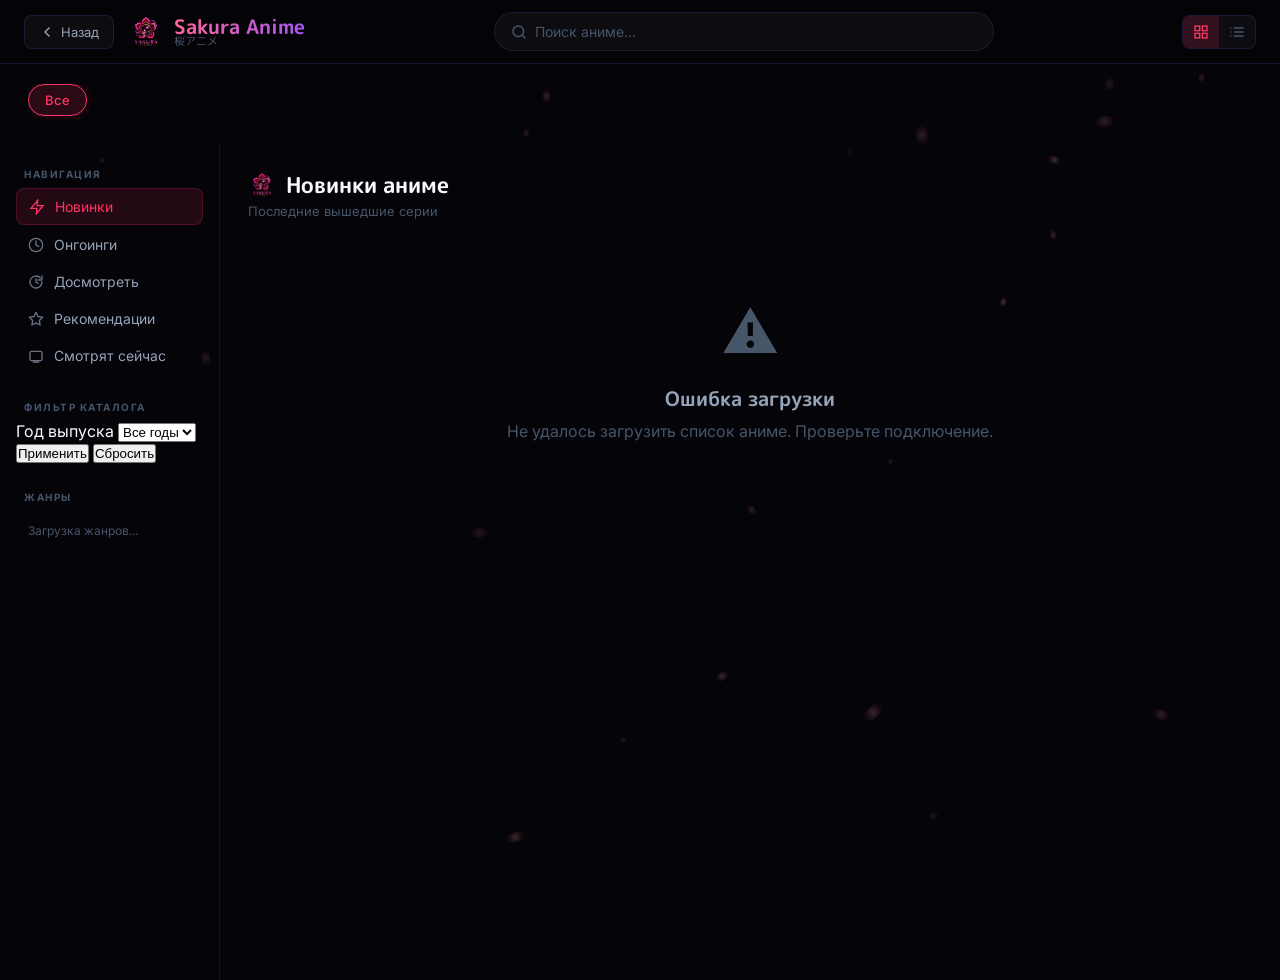
==== commit 01251dff: "Update index.html" ====
--- a/index.html
+++ b/index.html
@@ -174,7 +174,36 @@
               <span class="sidebar-nav-count" id="continueWatchCount"></span>
             </button>
           </li>
+          <li>
+            <button class="sidebar-nav-item" id="navRecommendations">
+              <svg width="16" height="16" viewBox="0 0 24 24" fill="none" stroke="currentColor" stroke-width="2" stroke-linecap="round" stroke-linejoin="round">
+                <polygon points="12 2 15.09 8.26 22 9.27 17 14.14 18.18 21.02 12 17.77 5.82 21.02 7 14.14 2 9.27 8.91 8.26 12 2"/>
+              </svg>
+              Рекомендации
+            </button>
+          </li>
+          <li>
+            <button class="sidebar-nav-item" id="navWatching">
+              <svg width="16" height="16" viewBox="0 0 24 24" fill="none" stroke="currentColor" stroke-width="2" stroke-linecap="round" stroke-linejoin="round">
+                <rect x="3" y="5" width="18" height="14" rx="2"/>
+                <line x1="8" y1="21" x2="16" y2="21"/>
+              </svg>
+              Смотрят сейчас
+            </button>
+          </li>
         </ul>
+      </div>
+
+      <div class="sidebar-section">
+        <div class="sidebar-label">Фильтр каталога</div>
+        <div class="catalog-filter">
+          <label for="yearFilter">Год выпуска</label>
+          <select id="yearFilter">
+            <option value="">Все годы</option>
+          </select>
+          <button type="button" id="applyCatalogFilters">Применить</button>
+          <button type="button" id="clearCatalogFilters" class="catalog-filter-clear">Сбросить</button>
+        </div>
       </div>
 
       <div class="sidebar-section">
@@ -358,6 +387,14 @@
 
       </div>
 
+      <!-- Similar anime -->
+      <div class="similar-panel" id="similarPanel">
+        <div class="similar-header">
+          <div class="episodes-title">✨ Похожие аниме</div>
+        </div>
+        <div class="similar-list" id="similarList"></div>
+      </div>
+
       <!-- Right: Episodes list -->
       <div class="player-episodes-panel">
 
--- a/css/anilibria.css
+++ b/css/anilibria.css
@@ -157,6 +157,8 @@
   flex: 1;
   max-width: 500px;
   margin: 0 auto;
+  min-width: 0;
+  position: relative;
 }
 
 .ani-search-form {
@@ -198,7 +200,70 @@
 }
 .ani-search-clear:hover { color: var(--sakura-pink); }
 .ani-search-clear.visible { display: flex; }
-
+.ani-search-preview {
+  position: absolute;
+  top: calc(100% + 8px);
+  left: 0;
+  right: 0;
+  z-index: 110;
+  max-height: 420px;
+  overflow-y: auto;
+  border: 1px solid var(--border-glass);
+  border-radius: 14px;
+  background: rgba(8, 6, 14, 0.98);
+  box-shadow: 0 16px 36px rgba(0, 0, 0, 0.55);
+  backdrop-filter: blur(18px);
+}
+.ani-search-preview[hidden] { display: none; }
+.ani-search-preview-state {
+  padding: 16px;
+  color: var(--text-dim);
+  font-size: 13px;
+  text-align: center;
+}
+.ani-search-preview-item {
+  display: flex;
+  align-items: center;
+  width: 100%;
+  gap: 12px;
+  padding: 9px 12px;
+  border: 0;
+  border-bottom: 1px solid rgba(255,255,255,0.06);
+  background: transparent;
+  color: var(--text-main);
+  text-align: left;
+  cursor: pointer;
+  font-family: var(--font-ui);
+}
+.ani-search-preview-item:last-child { border-bottom: 0; }
+.ani-search-preview-item:hover,
+.ani-search-preview-item:focus-visible {
+  outline: none;
+  background: rgba(255,51,102,0.12);
+}
+.ani-search-preview-item img {
+  width: 42px;
+  height: 58px;
+  flex-shrink: 0;
+  border-radius: 6px;
+  background: var(--bg-card);
+  object-fit: cover;
+}
+.ani-search-preview-info { display: flex; flex-direction: column; min-width: 0; gap: 4px; }
+.ani-search-preview-title {
+  overflow: hidden;
+  font-size: 13px;
+  font-weight: 600;
+  text-overflow: ellipsis;
+  white-space: nowrap;
+}
+.ani-search-preview-details {
+  overflow: hidden;
+  color: var(--text-dim);
+  font-size: 11px;
+  text-overflow: ellipsis;
+  white-space: nowrap;
+}
 /* ── Header right ───────────────────────────────────────────── */
 .ani-header-right {
   display: flex;
@@ -497,6 +562,21 @@
   border: 1px solid rgba(255, 51, 102, 0.2);
 }
 .sidebar-nav-item.active svg { opacity: 1; }
+.sidebar-nav-count {
+  display: none;
+  min-width: 20px;
+  height: 20px;
+  margin-left: auto;
+  padding: 0 6px;
+  align-items: center;
+  justify-content: center;
+  border-radius: 10px;
+  background: rgba(255, 51, 102, .16);
+  color: var(--sakura-light);
+  font-size: 11px;
+  font-weight: 700;
+}
+.sidebar-nav-count.visible { display: inline-flex; }
 
 /* Genre pills in sidebar */
 .genre-pills {
@@ -802,7 +882,27 @@
   color: var(--text-dim);
   margin-top: auto;
 }
+.card-meta-continue { margin-top: 0; }
 .card-meta-sep { opacity: 0.4; }
+.card-continue-info {
+  display: flex;
+  flex-direction: column;
+  gap: 5px;
+  color: var(--text-muted);
+  font-size: 10px;
+}
+.card-continue-progress {
+  height: 4px;
+  overflow: hidden;
+  border-radius: 4px;
+  background: rgba(255,255,255,.12);
+}
+.card-continue-progress span {
+  display: block;
+  height: 100%;
+  border-radius: inherit;
+  background: linear-gradient(90deg, var(--sakura-pink), var(--violet-glow));
+}
 .card-eps-badge {
   margin-left: auto;
   font-size: 10px;
@@ -909,40 +1009,45 @@
 }
 .state-empty .state-icon { font-size: 56px; margin-bottom: 16px; display: block; }
 .state-empty h3 { font-family: var(--font-anime); font-size: 20px; color: var(--text-muted); margin-bottom: 8px; }
-.stat
 /* ---- Player Modal ------------------------------------------- */
 .player-modal-backdrop {
   position: fixed;
   inset: 0;
-  background: rgba(5,4,8,0.98);
+  background: rgba(5,4,8,0.97);
+  backdrop-filter: blur(20px);
   z-index: 200;
   display: none;
   overflow: hidden;
 }
-.player-modal-backdrop.open {
+.player-modal-backdrop.open { display: flex; flex-direction: column; }
+
+.player-modal {
   display: flex;
   flex-direction: column;
-}
-.player-modal {
-  display: flex;
-  flex-direction: column;
-  width: 100%;
   height: 100%;
   overflow: hidden;
 }
 
-/* Шапка */
 .player-modal-header {
   flex-shrink: 0;
-  display: flex;
-  align-items: center;
-  gap: 12px;
-  padding: 0 16px;
+  background: rgba(5,4,8,0.95);
+  backdrop-filter: blur(20px);
+  border-bottom: 1px solid var(--border-glass);
+  padding: 0 20px;
   height: 52px;
-  background: rgba(10,7,18,0.98);
-  border-bottom: 1px solid var(--border-glass);
+  display: flex;
+  align-items: center;
+  gap: 14px;
   z-index: 10;
 }
+.player-header-fullscreen {
+  display: inline-flex; align-items: center; justify-content: center; gap: 7px;
+  min-height: 36px; padding: 0 12px; flex-shrink: 0;
+  border: 1px solid var(--border-glass); border-radius: var(--radius-btn);
+  color: #fff; background: rgba(255,255,255,.1); cursor: pointer;
+  font: 600 12px var(--font-ui); transition: var(--transition);
+}
+.player-header-fullscreen:hover { background: rgba(255,51,102,.6); border-color: transparent; }
 .player-close-btn {
   display: flex; align-items: center; gap: 7px;
   background: none; border: 1px solid var(--border-glass);
@@ -951,23 +1056,206 @@
   font-size: 13px; transition: var(--transition);
   font-family: var(--font-ui); flex-shrink: 0;
 }
-.player-close-btn:hover { background: rgba(255,51,102,0.12); color: var(--sakura-pink); border-color: var(--sakura-pink); }
+.player-close-btn:hover { background: rgba(255,51,102,0.1); border-color: var(--border-pink); color: var(--sakura-pink); }
 .player-modal-title {
-  flex: 1; font-family: var(--font-anime); font-size: 15px; font-weight: 700;
-  overflow: hidden; white-space: nowrap; text-overflow: ellipsis;
-}
-.player-quality-wrap {
-  display: flex; align-items: center; gap: 6px; flex-shrink: 0;
-}
-.quality-label { font-size: 12px; color: var(--text-dim); }
+  font-family: var(--font-anime); font-size: 15px; font-weight: 700;
+  flex: 1; overflow: hidden; white-space: nowrap; text-overflow: ellipsis;
+}
+
+/* Body: левая (видео) + правая (инфо+серии) */
+.player-body {
+  display: flex;
+  flex: 1;
+  overflow: hidden;
+  min-height: 0;
+}
+
+/* Левая часть — видео */
+.player-video-section {
+  display: flex;
+  flex-direction: column;
+  flex: 1;
+  min-width: 0;
+  background: #000;
+  overflow: hidden;
+}
+
+/* Видео-обёртка растягивается на всё свободное место */
+.player-video-wrap {
+  position: relative;
+  flex: 1;
+  min-height: 0;
+  background: #000;
+  display: flex;
+  align-items: center;
+  justify-content: center;
+  overflow: hidden;
+}
+.player-video-wrap.cursor-hidden,
+.player-video-wrap.cursor-hidden * { cursor: none !important; }
+
+/* Видео по центру, вписано в блок */
+#animeVideoPlayer {
+  display: block;
+  background: #000;
+  /* contain: вписать целиком с чёрными полосами */
+  max-width: 100%;
+  max-height: 100%;
+  width: auto;
+  height: auto;
+  object-fit: contain;
+  transition: object-fit 0.2s;
+}
+
+/* Режим "на весь экран" — растянуть без полос */
+#animeVideoPlayer.fit-cover {
+  width: 100%;
+  height: 100%;
+  max-width: none;
+  max-height: none;
+  object-fit: cover;
+}
+
+/* Кнопка масштаба — активное состояние */
+.custom-player-fit.active { background: rgba(255,51,102,0.6); }
+
+
+
+/* Верхняя панель поверх видео */
+.custom-player-topbar {
+  position: absolute; left: 0; right: 0; top: 0; z-index: 5;
+  display: flex; align-items: center; justify-content: space-between;
+  gap: 12px; padding: 12px 16px;
+  background: linear-gradient(rgba(5,4,8,.95), transparent);
+  transition: opacity 0.2s ease;
+}
+.custom-player-topbar.hidden { opacity: 0; pointer-events: none; }
+.custom-player-now {
+  color: #fff; font-size: 13px; font-weight: 700;
+  text-shadow: 0 2px 8px #000;
+  overflow: hidden; text-overflow: ellipsis; white-space: nowrap;
+}
+
+/* Нижние контролы поверх видео */
+.custom-player-controls {
+  position: absolute; left: 0; right: 0; bottom: 0; z-index: 4;
+  padding: 10px 16px 14px;
+  background: linear-gradient(transparent, rgba(5,4,8,0.97));
+  transition: opacity 0.2s ease;
+}
+.custom-player-controls.hidden { opacity: 0; pointer-events: none; }
+.custom-player-seek-preview {
+  position: absolute;
+  left: 16px;
+  bottom: calc(100% + 8px);
+  z-index: 8;
+  width: 160px;
+  overflow: hidden;
+  border: 1px solid rgba(255,255,255,.25);
+  border-radius: 8px;
+  background: rgba(5,4,8,.96);
+  box-shadow: 0 8px 24px rgba(0,0,0,.65);
+  opacity: 0;
+  visibility: hidden;
+  transform: translateX(-50%) translateY(4px);
+  transition: opacity .12s ease, transform .12s ease, visibility .12s;
+  pointer-events: none;
+}
+.custom-player-seek-preview.visible {
+  opacity: 1;
+  visibility: visible;
+  transform: translateX(-50%) translateY(0);
+}
+.custom-player-seek-preview canvas,
+.custom-player-seek-preview img {
+  display: none;
+  width: 100%;
+  aspect-ratio: 16 / 9;
+  object-fit: cover;
+  background: #000;
+}
+.custom-player-seek-preview canvas.visible,
+.custom-player-seek-preview img.visible { display: block; }
+.custom-player-seek-preview span {
+  display: block;
+  padding: 3px 7px 4px;
+  color: #fff;
+  font-size: 11px;
+  font-variant-numeric: tabular-nums;
+  text-align: center;
+}
+.custom-player-progress {
+  accent-color: var(--sakura-pink); cursor: pointer;
+  width: 100%; height: 5px; display: block; margin-bottom: 10px;
+}
+.custom-player-row { display: flex; align-items: center; gap: 8px; }
+.custom-player-btn {
+  width: 36px; height: 36px; border: 0; border-radius: 50%;
+  display: inline-flex; align-items: center; justify-content: center;
+  color: #fff; background: rgba(255,255,255,0.12); cursor: pointer;
+  transition: background 0.15s; flex-shrink: 0;
+}
+.custom-player-btn:hover { background: rgba(255,51,102,0.7); }
+.custom-player-btn.custom-player-fullscreen { margin-left: auto; }
+.custom-player-speed {
+  height: 36px; border: 0; border-radius: 8px; padding: 0 10px;
+  color: #fff; background: rgba(255,255,255,0.12); cursor: pointer;
+  font-size: 12px; font-weight: 700; transition: background 0.15s;
+}
+.custom-player-speed:hover { background: rgba(255,51,102,0.7); }
+.custom-player-next {
+  height: 36px; border: 1px solid rgba(255,255,255,.15); border-radius: 8px;
+  color: #fff; background: rgba(255,255,255,.1); cursor: pointer;
+  font-size: 12px; font-weight: 600; padding: 0 12px; white-space: nowrap;
+  transition: background 0.15s;
+}
+.custom-player-next:hover { background: rgba(255,51,102,.7); border-color: transparent; }
+.custom-player-volume { accent-color: var(--sakura-pink); cursor: pointer; width: 90px; }
+.custom-player-time { font-size: 12px; color: #dbeafe; white-space: nowrap; }
+
+.custom-quality { position: relative; }
+.custom-quality-btn {
+  height: 36px; border: 1px solid rgba(255,255,255,.15); border-radius: 8px;
+  color: #fff; background: rgba(255,255,255,.1); cursor: pointer;
+  font-size: 12px; font-weight: 700; padding: 0 10px;
+  display: flex; align-items: center; gap: 5px; transition: background 0.15s;
+}
+.custom-quality-btn:hover { background: rgba(255,51,102,.5); }
+.custom-quality-menu {
+  position: absolute; right: 0; bottom: 46px; min-width: 100px;
+  display: none; flex-direction: column; padding: 6px;
+  border: 1px solid var(--border-glass); border-radius: 10px;
+  background: rgba(8,6,14,.98); box-shadow: 0 12px 30px rgba(0,0,0,.7); z-index: 10;
+}
+.custom-quality-menu.open { display: flex; }
+.custom-quality-menu button {
+  border: 0; border-radius: 7px; background: transparent;
+  color: #e2e8f0; text-align: left; padding: 9px 12px;
+  cursor: pointer; font-size: 13px; transition: background 0.15s;
+}
+.custom-quality-menu button:hover,
+.custom-quality-menu button.active { background: rgba(255,51,102,.2); color: #ff6699; }
+.custom-quality-menu button:disabled { opacity: 0.35; cursor: not-allowed; }
+
+/* Панель качества и навигации под видео */
+.player-controls-bar {
+  flex-shrink: 0;
+  display: flex; align-items: center; gap: 10px;
+  padding: 8px 16px;
+  background: rgba(5,4,8,0.95);
+  border-top: 1px solid var(--border-glass);
+  flex-wrap: wrap;
+}
+.quality-label { font-size: 12px; color: var(--text-dim); flex-shrink: 0; }
 .quality-btn {
-  padding: 4px 12px; border-radius: 14px; font-size: 12px; cursor: pointer;
+  padding: 4px 12px; border-radius: 16px;
   background: var(--bg-glass2); border: 1px solid var(--border-glass);
-  color: var(--text-muted); font-family: var(--font-ui); transition: var(--transition);
+  color: var(--text-muted); font-size: 12px; cursor: pointer;
+  transition: var(--transition); font-family: var(--font-ui);
 }
 .quality-btn.active { background: rgba(168,85,247,0.2); border-color: var(--violet-glow); color: var(--violet-glow); }
-.quality-btn:disabled { opacity: 0.3; cursor: not-allowed; }
-.player-ep-nav { display: flex; align-items: center; gap: 8px; flex-shrink: 0; }
+.quality-btn:disabled { opacity: 0.35; cursor: not-allowed; }
+.player-ep-nav { margin-left: auto; display: flex; align-items: center; gap: 8px; }
 .ep-nav-btn {
   display: flex; align-items: center; gap: 5px; padding: 5px 12px;
   background: var(--bg-glass2); border: 1px solid var(--border-glass);
@@ -976,83 +1264,34 @@
 }
 .ep-nav-btn:hover { border-color: var(--sakura-pink); color: var(--sakura-pink); }
 .ep-nav-btn:disabled { opacity: 0.3; cursor: not-allowed; }
-.ep-counter { font-size: 12px; color: var(--text-dim); padding: 0 2px; white-space: nowrap; }
-
-/* Тело плеера */
-.player-body {
-  display: flex;
-  flex: 1;
-  min-height: 0;
-  overflow: hidden;
-}
-
-/* Левая часть — видео */
-.player-video-section {
-  flex: 1;
-  min-width: 0;
-  background: #000;
-  display: flex;
-  align-items: center;
-  justify-content: center;
-  position: relative;
-  overflow: hidden;
-}
-
-/* Нативный video — на весь блок, пропорции сохраняются */
-#animeVideoPlayer {
-  width: 100%;
-  height: 100%;
-  background: #000;
-  display: block;
-  object-fit: contain;
-}
-
-/* Спиннер */
-.player-spinner {
-  position: absolute; inset: 0; display: flex;
-  align-items: center; justify-content: center;
-  background: rgba(0,0,0,0.5); pointer-events: none;
-  opacity: 0; transition: opacity 0.2s; z-index: 5;
-}
-.player-spinner.visible { opacity: 1; }
-.spinner-ring {
-  width: 52px; height: 52px;
-  border: 3px solid rgba(255,51,102,0.2);
-  border-top-color: var(--sakura-pink);
-  border-radius: 50%; animation: spin 0.8s linear infinite;
-}
+.ep-counter { font-size: 12px; color: var(--text-dim); padding: 0 4px; white-space: nowrap; }
 
 /* Правая панель */
 .player-right-panel {
-  width: 340px;
-  flex-shrink: 0;
-  display: flex;
-  flex-direction: column;
+  width: 340px; flex-shrink: 0;
+  display: flex; flex-direction: column;
   border-left: 1px solid var(--border-glass);
   overflow: hidden;
-  background: var(--bg-deep);
 }
 
 /* Инфо */
 .player-info-panel {
-  flex-shrink: 0;
-  padding: 16px;
-  overflow-y: auto;
-  max-height: 45%;
+  padding: 16px 18px; overflow-y: auto;
+  flex-shrink: 0; max-height: 42%;
   border-bottom: 1px solid var(--border-glass);
 }
 .detail-poster-wrap {
-  width: 100%; aspect-ratio: 2/3; max-height: 170px;
+  width: 100%; aspect-ratio: 2/3; max-height: 180px;
   overflow: hidden; border-radius: var(--radius-card);
   margin-bottom: 12px; background: var(--bg-card);
 }
 .detail-poster { width: 100%; height: 100%; object-fit: cover; }
-.detail-title { font-family: var(--font-anime); font-size: 15px; font-weight: 700; line-height: 1.25; margin-bottom: 3px; }
+.detail-title { font-family: var(--font-anime); font-size: 15px; font-weight: 700; line-height: 1.2; margin-bottom: 3px; }
 .detail-title-en { font-size: 11px; color: var(--text-dim); margin-bottom: 10px; font-style: italic; }
 .detail-meta-row { display: flex; gap: 5px; flex-wrap: wrap; margin-bottom: 10px; }
 .detail-badge { padding: 3px 8px; border-radius: 20px; font-size: 10px; font-weight: 600; }
 .detail-badge.rating { background: rgba(250,204,21,0.15); color: var(--gold-accent); border: 1px solid rgba(250,204,21,0.3); }
-.detail-badge.type   { background: rgba(168,85,247,0.15); color: var(--violet-glow);  border: 1px solid rgba(168,85,247,0.3); }
+.detail-badge.type   { background: rgba(168,85,247,0.15); color: var(--violet-glow); border: 1px solid rgba(168,85,247,0.3); }
 .detail-badge.year   { background: var(--bg-glass2); color: var(--text-muted); border: 1px solid var(--border-glass); }
 .detail-badge.ongoing{ background: rgba(255,51,102,0.15); color: var(--sakura-pink); border: 1px solid rgba(255,51,102,0.3); }
 .detail-genres { display: flex; gap: 5px; flex-wrap: wrap; margin-bottom: 10px; }
@@ -1063,7 +1302,10 @@
 }
 .detail-genre:hover { border-color: var(--violet-glow); color: var(--violet-glow); }
 .detail-desc-label { font-size: 10px; font-weight: 700; color: var(--text-dim); letter-spacing: 1px; text-transform: uppercase; margin-bottom: 5px; }
-.detail-desc { font-size: 12px; color: var(--text-muted); line-height: 1.6; display: -webkit-box; -webkit-line-clamp: 3; -webkit-box-orient: vertical; overflow: hidden; }
+.detail-desc {
+  font-size: 12px; color: var(--text-muted); line-height: 1.6;
+  display: -webkit-box; -webkit-line-clamp: 3; -webkit-box-orient: vertical; overflow: hidden;
+}
 .detail-desc.expanded { display: block; }
 .detail-desc-toggle { background: none; border: none; color: var(--violet-glow); font-size: 11px; cursor: pointer; margin-top: 4px; padding: 0; font-family: var(--font-ui); }
 .detail-desc-toggle:hover { color: var(--sakura-pink); }
@@ -1076,28 +1318,110 @@
 .player-episodes-panel { flex: 1; display: flex; flex-direction: column; min-height: 0; overflow: hidden; }
 .episodes-header {
   flex-shrink: 0; display: flex; align-items: center; justify-content: space-between;
-  padding: 12px 14px 8px; border-bottom: 1px solid var(--border-glass);
+  padding: 12px 16px 8px; border-bottom: 1px solid var(--border-glass);
 }
 .episodes-title { font-family: var(--font-anime); font-size: 14px; font-weight: 700; }
 .episodes-count { font-size: 11px; color: var(--text-dim); background: var(--bg-glass2); border: 1px solid var(--border-glass); padding: 2px 8px; border-radius: 20px; }
-.episodes-list { flex: 1; overflow-y: auto; padding: 8px; display: flex; flex-direction: column; gap: 5px; }
+.episodes-list { flex: 1; overflow-y: auto; padding: 8px 10px; display: flex; flex-direction: column; gap: 5px; }
 .episode-item {
   display: flex; align-items: center; gap: 10px; padding: 9px;
   background: var(--bg-glass2); border: 1px solid var(--border-glass);
-  border-radius: 10px; cursor: pointer; transition: var(--transition); flex-shrink: 0;
-}
-.episode-item:hover { background: rgba(168,85,247,0.1); border-color: rgba(168,85,247,0.4); }
-.episode-item.active { background: rgba(255,51,102,0.12); border-color: var(--sakura-pink); }
+  border-radius: 10px; cursor: pointer; transition: var(--transition);
+  position: relative; flex-shrink: 0;
+}
+.episode-item:hover { background: rgba(168,85,247,0.08); border-color: rgba(168,85,247,0.3); }
+.episode-item.active { background: rgba(255,51,102,0.1); border-color: var(--sakura-pink); }
 .ep-thumbnail { width: 86px; height: 50px; border-radius: 7px; overflow: hidden; flex-shrink: 0; background: var(--bg-card); position: relative; }
 .ep-thumbnail img { width: 100%; height: 100%; object-fit: cover; }
 .ep-thumbnail-placeholder { width: 100%; height: 100%; display: flex; align-items: center; justify-content: center; color: var(--text-dim); font-size: 18px; }
-.ep-play-icon { position: absolute; inset: 0; display: flex; align-items: center; justify-content: center; background: rgba(0,0,0,0.5); opacity: 0; transition: var(--transition); }
+.ep-play-icon { position: absolute; inset: 0; display: flex; align-items: center; justify-content: center; background: rgba(0,0,0,0.45); opacity: 0; transition: var(--transition); }
 .episode-item:hover .ep-play-icon,
 .episode-item.active .ep-play-icon { opacity: 1; }
 .ep-info { flex: 1; min-width: 0; }
 .ep-number { font-size: 10px; color: var(--text-dim); margin-bottom: 3px; font-weight: 600; }
 .ep-name { font-size: 13px; font-weight: 500; display: -webkit-box; -webkit-line-clamp: 1; -webkit-box-orient: vertical; overflow: hidden; }
 .ep-duration { font-size: 10px; color: var(--text-dim); margin-top: 3px; }
+
+/* Спиннер загрузки */
+.player-spinner {
+  position: absolute; inset: 0; display: flex; align-items: center; justify-content: center;
+  background: rgba(0,0,0,0.5); pointer-events: none; opacity: 0; transition: opacity var(--transition); z-index: 6;
+}
+.player-spinner.visible { opacity: 1; }
+.spinner-ring {
+  width: 52px; height: 52px;
+  border: 3px solid rgba(255,51,102,0.2); border-top-color: var(--sakura-pink);
+  border-radius: 50%; animation: spin 0.8s linear infinite;
+}
+.player-message {
+  position: absolute; inset: 0; z-index: 3;
+  display: flex; align-items: center; justify-content: center;
+  padding: 24px; color: #cbd5e1; background: rgba(0,0,0,.72);
+  text-align: center; font-size: 14px;
+}
+
+/* ---- Мобильный плеер (телефон) ------------------------------ */
+@media (max-width: 1000px) {
+  .player-modal-backdrop.open {
+    display: block;
+    height: 100vh;
+    box-sizing: border-box;
+    overflow-y: auto;
+    -webkit-overflow-scrolling: touch;
+  }
+  .player-modal { height: auto; min-height: 100vh; overflow: visible; }
+  .player-modal-header { position: sticky; top: 0; }
+  .player-body {
+    flex: 0 0 auto;
+    flex-direction: column;
+    overflow: visible;
+    min-height: auto;
+  }
+
+  .player-video-section {
+    flex: none;
+    width: 100%;
+    background: #000;
+  }
+  .player-video-wrap {
+    flex: none;
+    width: 100%;
+    aspect-ratio: 16 / 9;
+    min-height: unset;
+  }
+  #animeVideoPlayer {
+    width: 100%;
+    height: 100%;
+    object-fit: contain;
+  }
+
+  .player-right-panel {
+    width: 100%;
+    border-left: none;
+    border-top: 1px solid var(--border-glass);
+    max-height: none;
+    overflow: visible;
+    display: flex;
+    flex-direction: column;
+  }
+  .player-info-panel {
+    max-height: none;
+    border-bottom: 1px solid var(--border-glass);
+  }
+  .player-episodes-panel { flex: none; min-height: 320px; }
+  .detail-poster-wrap { display: none; }
+  .episodes-list { max-height: 50vh; }
+
+  .player-controls-bar { padding: 7px 12px; }
+  .custom-player-next { display: none; }
+  .custom-player-volume { width: 60px; }
+  .custom-player-row { gap: 5px; }
+
+  .player-modal-header { height: 46px; padding: 0 12px; }
+  .player-modal-title { font-size: 13px; }
+  .player-header-fullscreen { width: 36px; padding: 0; }
+  .player-header-fullscreen span { display: none; }
+}
 .toast-container {
   position: fixed;
   bottom: 24px;
@@ -1141,110 +1465,4 @@
   .cards-grid { grid-template-columns: repeat(auto-fill, minmax(130px, 1fr)); gap: 12px; }
   .hero-title { font-size: 24px; }
   .hero-content { left: 20px; bottom: 32px; }
-  .player-body { flex-direction: column; }
-  .player-info-panel { width: 100%; border-right: none; border-bottom: 1px solid var(--border-glass); padding: 16px; }
-  .detail-poster-wrap { max-height: 160px; aspect-ratio: unset; }
-}
-
-/* ── Mobile player fullscreen fix ───────────────────────────── */
-@media (max-width: 800px) {
-  /* Видео на всю ширину экрана */
-  .player-video-section {
-    position: sticky;
-    top: 0;
-    z-index: 10;
-    width: 100%;
-    background: #000;
-  }
-
-  .player-video-wrap {
-    max-width: 100% !important;
-    width: 100%;
-    margin: 0;
-    background: #000;
-    position: relative;
-  }
-
-  /* Видео занимает всю ширину, высота по соотношению 16:9 */
-  #animeVideoPlayer {
-    width: 100% !important;
-    height: auto !important;
-    max-height: none !important;
-    aspect-ratio: 16 / 9;
-    display: block;
-    background: #000;
-    object-fit: contain;
-  }
-
-  /* Прогресс-бар и контролы */
-  .custom-player-controls {
-    padding: 6px 8px 10px;
-  }
-  .custom-player-row {
-    gap: 6px;
-  }
-  .custom-player-btn {
-    width: 30px;
-    height: 30px;
-    font-size: 11px;
-  }
-  .custom-player-volume {
-    width: 60px;
-  }
-  .custom-player-time {
-    font-size: 11px;
-  }
-  .custom-player-next {
-    display: none;
-  }
-  .custom-player-speed {
-    display: none;
-  }
-
-  /* Кнопки управления сериями */
-  .player-controls-bar {
-    padding: 8px 12px;
-    max-width: 100%;
-    flex-wrap: wrap;
-    gap: 8px;
-  }
-
-  /* Панель инфо и серии — скролл */
-  .player-modal {
-    display: flex;
-    flex-direction: column;
-  }
-  .player-body {
-    flex-direction: column;
-    overflow-y: auto;
-    -webkit-overflow-scrolling: touch;
-  }
-  .player-info-panel {
-    width: 100%;
-    border-right: none;
-    border-bottom: 1px solid var(--border-glass);
-    padding: 14px;
-    /* Скрываем детали на маленьком экране по умолчанию */
-    max-height: 280px;
-    overflow-y: auto;
-  }
-  .detail-poster-wrap {
-    display: none; /* скрываем постер — экономим место */
-  }
-  .player-episodes-panel {
-    padding: 14px;
-  }
-  .ep-thumbnail {
-    width: 72px;
-    height: 42px;
-  }
-
-  /* Шапка плеера */
-  .player-modal-header {
-    padding: 0 12px;
-    height: 48px;
-  }
-  .player-modal-title {
-    font-size: 14px;
-  }
-}
+}
